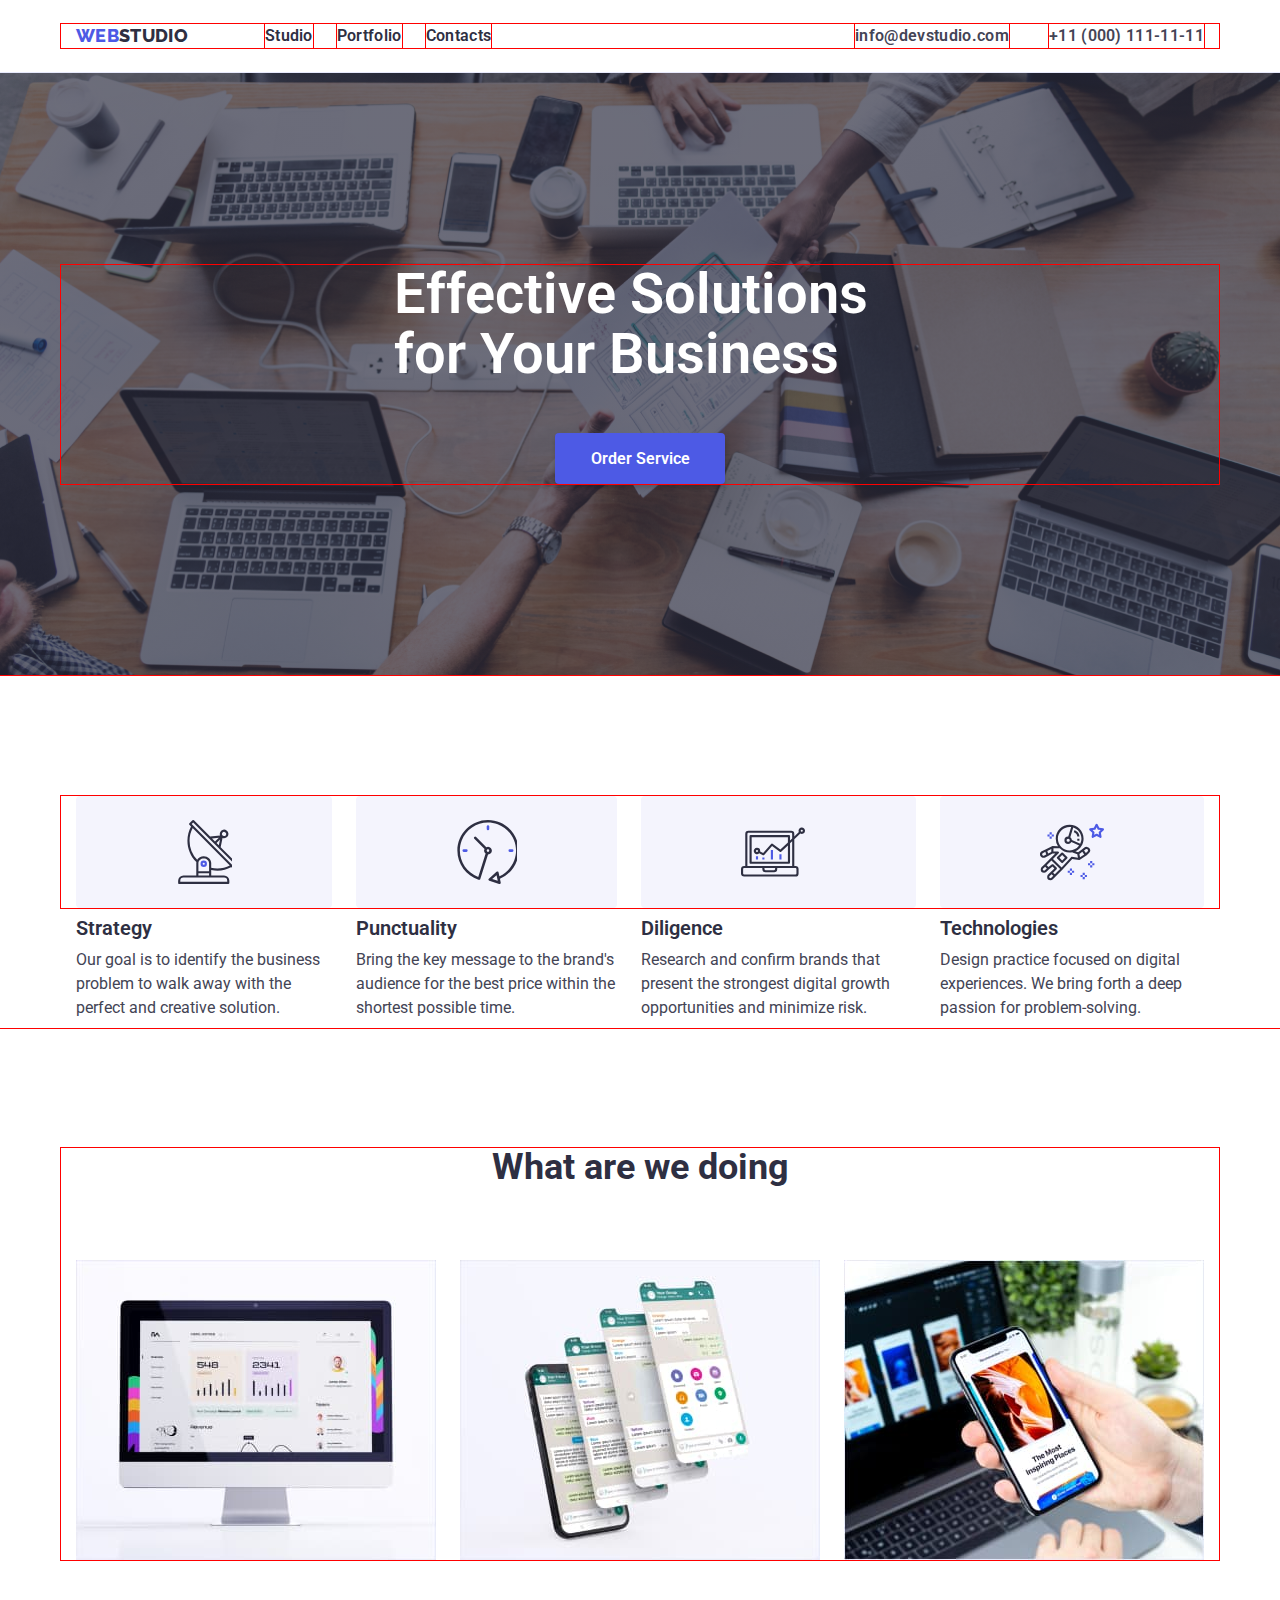
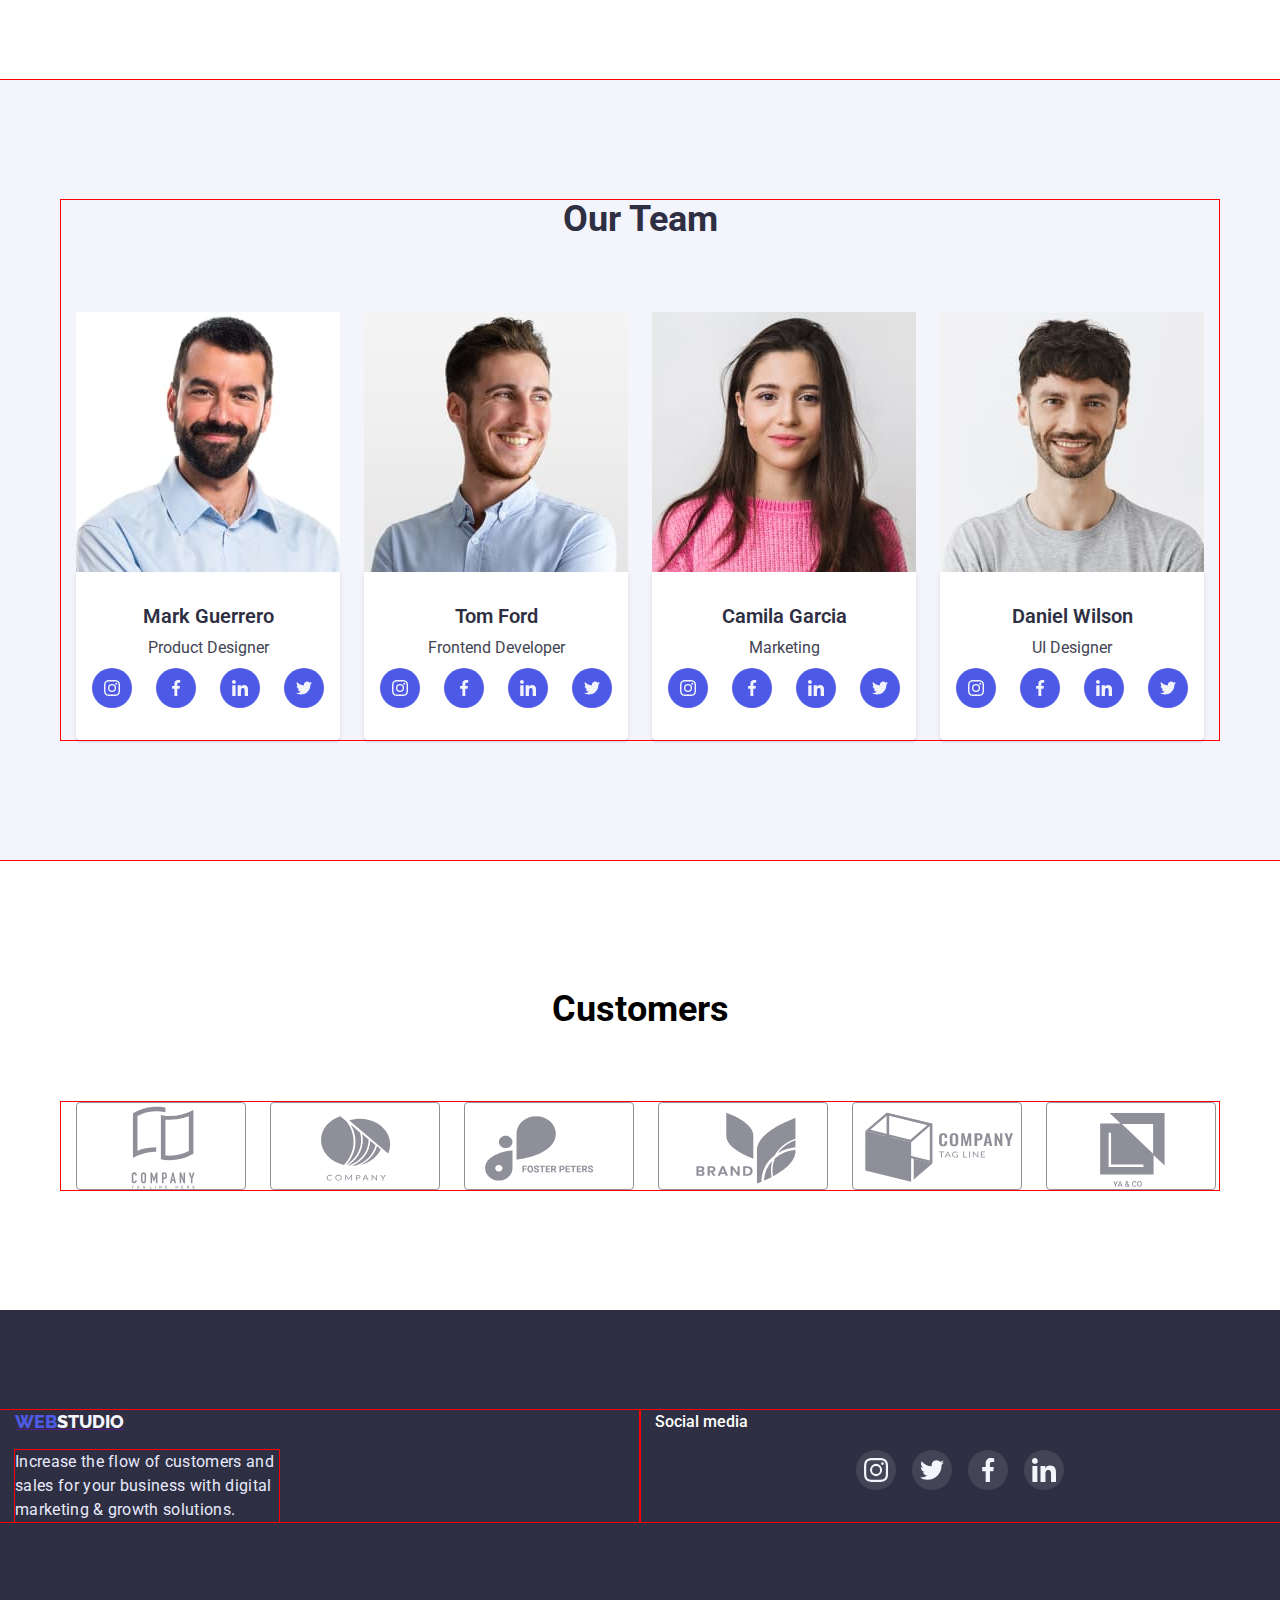
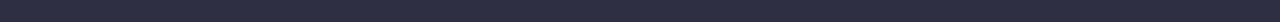
==== index.html @ c6e6eb2b "изучаю ГИТ" ====
<!DOCTYPE html>
<link lang="en">
  <link>
    <meta charset="UTF-8" />
    <meta http-equiv="X-UA-Compatible" content="IE=edge" />
    <meta name="viewport" content="width=device-width, initial-scale=1.0" />
    <link rel="preconnect" href="https://fonts.googleapis.com" />
    <link rel="preconnect" href="https://fonts.gstatic.com" crossorigin />
    <link rel="preconnect" href="https://fonts.googleapis.com"><link rel="preconnect" 
    rel="preconnect" href="https://fonts.googleapis.com"><link rel="preconnect" 
     href="https://fonts.gstatic.com" crossorigin>
     <link rel="stylesheet" href="https://cdnjs.cloudflare.com/ajax/libs/modern-normalize/1.1.0/modern-normalize.min.css" integrity="sha512-wpPYUAdjBVSE4KJnH1VR1HeZfpl1ub8YT/NKx4PuQ5NmX2tKuGu6U/JRp5y+Y8XG2tV+wKQpNHVUX03MfMFn9Q==" crossorigin="anonymous" referrerpolicy="no-referrer" />
     <link href="https://fonts.googleapis.com/css2?family=Raleway:wght@700&family=Roboto:wght@400;500;700;900&display=swap" rel="stylesheet">
    <link rel="stylesheet" href="./css/style.css"/>
    <title>Webstudio</title>
  </head>
  
  <body>
    <main>
        <div>
    <!----HEADER----->
   
        <header class="header"> 

        <div class="container navigation">      
<a class="logo link" href=""><span class="logo-web">WEB</span><span class="logo-studio">STUDIO</span></a>

<nav class="navigation list link">
    <ul class="menu navigation list link">
        <li class="navigation menu-item list link">
            <a class="a-nav list link" href="./index.html">Studio</a>
        </li>
        <li class="navigation menu-item list link">
            <a class="a-nav list link" href="./portfolio.html">Portfolio</a>
        </li>
        <li class="navigation menu-item list link">
            <a class="a-nav list link" href="">Contacts</a>
        </li>
</ul>
</nav>
<a href="mailto:info@devstudio.com" class="contact-list-link">info@devstudio.com</a>
<a  href="tel:+110001111111" class="contact-list-link">+11 (000) 111-11-11</a>
</div>
    </header>


    <!--HERO-->
    <section class="background">
    <div class="container">
    <h1 class="name-hero">Effective Solutions for Your Business</h1>
    <button type="button" class="hero-btn">Order Service</button>
</div>
</section>

    <!--ADGE-->
    <section class="adge">
    <div class="container">
        <ul class="adge-list">
        <li class="adge-item">
            <a href="">
                <svg class="adg-link">
                    <use href="./img/icon.svg#icon-antenna-1" width="64" height="64"></use>
                </svg>
            </a>
            <h3 class="main-name">Strategy</h3> 
<p class="main-text">Our goal is to identify the business
    problem to walk away with the perfect and creative solution. </p>
         </li>
         <li class="adge-item">
            <a href="">
                <svg class="adg-link">
                    <use href="./img/icon.svg#icon-clock-1" width="64" height="64"></use>
                </svg>
            </a>
            <h3 class="main-name">Punctuality</h3>
            <p class="main-text">Bring the key message to the brand's audience for the best price within the shortest possible time.</p>
         </li>
         <li class="adge-item">
            <a href="">
                <svg class="adg-link">
                    <use href="./img/icon.svg#icon-diagram-1" width="64" height="64"></use>
                </svg>
            </a>
            <h3 class="main-name">Diligence</h3>
            <p class="main-text">Research and confirm brands that present the strongest digital growth opportunities and minimize risk.</p>
         </li>
         <li class="adge-item">
            <a href="">
                <svg class="adg-link">
                    <use href="./img/icon.svg#icon-astronaut-1" width="64" height="64"></use>
                </svg>
            </a>
            <h3 class="main-name">Technologies</h3>
            <p class="main-text">Design practice focused on digital experiences. We bring forth a deep passion for problem-solving.</p>
         </li>
         
        </div>
    </ul>
    </section>
         <!--SERVIS-->
         <section class="container-servis">
         <div class="container">
          <h2 class="main-name-section ">What are we doing</h2>
            <ul class="list main-name-container">
                
                <li class="list"><img src="./img/1.jpg" alt="img1" width="364"></li>
                <li class="list"><img src="./img/2.jpg" alt="img2" width="364"></li>
                <li class="list"><img src="./img/3.jpg" alt="img3" width="364"></li>
            </ul>
        </div>
           </section>
        
         <!--Our Team-->
         <section class="name-block-color">
         <div class="container">
            <h2 class="main-name-section">Our Team</h2>
         <ul class="list">
            <li>
                <img src="./img/product-designer.jpg" alt="product-designer" height:300>
                <div class="team-h3-p">
                <h3 class="main-name">Mark Guerrero</h3>
                <p class="main-text">Product Designer</p>
                
<ul class="team-list-soc link">
    <li class="team-item-soc link">
        <a href="" class="team-link-soc link">
            <svg class="team-link-soc-icon" width="16" height="16">
                <use href="./img/icon.svg#icon-instagram-2"></use>
            </svg>
        </a>
    </li>
    <li class="team-item-soc link">
        <a href="" class="team-link-soc link">
            <svg class="team-link-soc-icon" width="16" height="16">
                <use href="./img/icon.svg#icon-facebook-1"></use>
            </svg>
        </a>
    </li>
    <li class="team-item-soc link">
        <a href="" class="team-link-soc link">
            <svg class="team-link-soc-icon" width="16" height="16">
                <use href="./img/icon.svg#icon-linkedin-1"></use>
                </svg>
        </a>
    </li>
    <li class="team-item-soc link">
        <a href="" class="team-link-soc link">
            <svg class="team-link-soc-icon" width="16" height="16">
                <use href="./img/icon.svg#icon-twitter-1"></use>
            </svg>
        </a>
    </li>
</ul>
            </div>
            </li>

            <li><img src="./img/frontend-developer.jpg" alt="frontend-developer" height:300>
                <div class="team-h3-p">
            <h3 class="main-name">Tom Ford</h3>
            <p class="main-text">Frontend Developer</p>
            <ul class="team-list-soc link">
                <li class="team-item-soc link">
                    <a href="" class="team-link-soc link">
                        <svg class="team-link-soc-icon" width="16" height="16">
                            <use href="./img/icon.svg#icon-instagram-2"></use>
                        </svg>
                    </a>
                </li>
                <li class="team-item-soc link">
                    <a href="" class="team-link-soc link">
                        <svg class="team-link-soc-icon" width="16" height="16">
                            <use href="./img/icon.svg#icon-facebook-1"></use>
                        </svg>
                    </a>
                </li>
                <li class="team-item-soc link">
                    <a href="" class="team-link-soc link">
                        <svg class="team-link-soc-icon" width="16" height="16">
                            <use href="./img/icon.svg#icon-linkedin-1"></use>
                            </svg>
                    </a>
                </li>
                <li class="team-item-soc link">
                    <a href="" class="team-link-soc link">
                        <svg class="team-link-soc-icon" width="16" height="16">
                            <use href="./img/icon.svg#icon-twitter-1"></use>
                        </svg>
                    </a>
                </li>
            </ul>
        </div>
            </li> 

            <li>
                <img src="./img/marketing.jpg" alt="marketing" height:300>
                <div class="team-h3-p">
                <h3 class="main-name">Camila Garcia</h3>
                <p class="main-text">Marketing</p>
                <ul class="team-list-soc link">
                    <li class="team-item-soc link">
                        <a href="" class="team-link-soc link">
                            <svg class="team-link-soc-icon" width="16" height="16">
                                <use href="./img/icon.svg#icon-instagram-2"></use>
                            </svg>
                        </a>
                    </li>
                    <li class="team-item-soc link">
                        <a href="" class="team-link-soc link">
                            <svg class="team-link-soc-icon" width="16" height="16">
                                <use href="./img/icon.svg#icon-facebook-1"></use>
                            </svg>
                        </a>
                    </li>
                    <li class="team-item-soc link">
                        <a href="" class="team-link-soc link">
                            <svg class="team-link-soc-icon" width="16" height="16">
                                <use href="./img/icon.svg#icon-linkedin-1"></use>
                                </svg>
                        </a>
                    </li>
                    <li class="team-item-soc link">
                        <a href="" class="team-link-soc link">
                            <svg class="team-link-soc-icon" width="16" height="16">
                                <use href="./img/icon.svg#icon-twitter-1"></use>
                            </svg>
                        </a>
                    </li>
                </ul>
            </div>
            </li>
            <li>
                <img src="./img/ui-designer.jpg" alt="ui-designer" height:300>
                <div class="team-h3-p">
                <h3 class="main-name">Daniel Wilson</h3>
                <p class="main-text">UI Designer</p>
                <ul class="team-list-soc link">
                    <li class="team-item-soc link">
                        <a href="" class="team-link-soc link">
                            <svg class="team-link-soc-icon" width="16" height="16">
                                <use href="./img/icon.svg#icon-instagram-2"></use>
                            </svg>
                        </a>
                    </li>
                    <li class="team-item-soc link">
                        <a href="" class="team-link-soc link">
                            <svg class="team-link-soc-icon" width="16" height="16">
                                <use href="./img/icon.svg#icon-facebook-1"></use>
                            </svg>
                        </a>
                    </li>
                    <li class="team-item-soc link">
                        <a href="" class="team-link-soc link">
                            <svg class="team-link-soc-icon" width="16" height="16">
                                <use href="./img/icon.svg#icon-linkedin-1"></use>
                                </svg>
                        </a>
                    </li>
                    <li class="team-item-soc link">
                        <a href="" class="team-link-soc link">
                            <svg class="team-link-soc-icon" width="16" height="16">
                                <use href="./img/icon.svg#icon-twitter-1"></use>
                            </svg>
                        </a>
                    </li>
                </ul>
            </div>
            </li>
         </ul>
    </ul>
</div>

</section>
</div>
<section class="customers">
    <h2 class="customers-name">Customers</h2>
    <div class="container">
        <ul class="customers-list link">
            <li class="customers-item link">
                <a href="" class="customers-link link">
                    <svg class="customers-link-icon" width="168" height="88">
                        <use href="./img/icon.svg#icon-Logo-1"></use>
                    </svg>
                </a>
            </li>
            <li class="customers-item link">
                <a href="" class="customers-link link">
                    <svg class="customers-link-icon" width="168" height="88">
                        <use href="./img/icon.svg#icon-Logo-2"></use>
                    </svg>
                </a>
            </li>
            <li class="customers-item link">
                <a href="" class="customers-link link">
                    <svg class="customers-link-icon" width="168" height="88">
                        <use href="./img/icon.svg#icon-Logo-3"></use>
                    </svg>
                </a>
            </li>
            <li class="customers-item link">
                <a href="" class="customers-link link">
                    <svg class="customers-link-icon" width="168" height="88">
                        <use href="./img/icon.svg#icon-Logo-4"></use>
                    </svg>
                </a>
            </li>
            <li class="customers-item link">
                <a href="" class="customers-link link">
                    <svg class="customers-link-icon" width="168" height="88">
                        <use href="./img/icon.svg#icon-Logo-5"></use>
                    </svg>
                </a>
            </li>
            <li class="customers-item link">
                <a href="" class="customers-link link">
                    <svg class="customers-link-icon" width="168" height="88">
                        <use href="./img/icon.svg#icon-Logo"></use>
                    </svg>
                </a>
            </li>
    </div>
</section>
</main>

    <!--FOOTER-->
     <footer class="footer">
        <div class="container">
<div class="footer-container">
<a class="logo-footer" href=""><span class="logo-web">WEB</span><span class="studio-footer">STUDIO</span> </a>
<div class="footer-text-container">
<p class="footer-text">Increase the flow of customers and sales for your business with digital marketing & growth solutions.</p>
</div>
</div>
</div>

<div class="container">
    <p class="footer-text-soc">Social media</p>
<ul class="footer-list-soc">
        
        
    <li class="footer-item-soc link">
        <a href="" class="footer-link-soc link">
            <svg class="footer-link-soc-icon" width="24" height="24">
                <use href="./img/icon.svg#icon-instagram-2"></use>
            </svg>
        </a>
    </li>
    <li class="footer-item-soc link">
        <a href="" class="footer-link-soc link">
            <svg class="footer-link-soc-icon" width="24" height="24">
                <use href="./img/icon.svg#icon-twitter-1"></use>
            </svg>
        </a>
    </li>
    <li class="footer-item-soc link">
        <a href="" class="footer-link-soc link">
            <svg class="footer-link-soc-icon" width="24" height="24">
                <use href="./img/icon.svg#icon-facebook-1"></use>
            </svg>
        </a>
    </li>
    <li class="footer-item-soc link">
        <a href="" class="footer-link-soc link">
            <svg class="footer-link-soc-icon" width="24" height="24">
                <use href="./img/icon.svg#icon-linkedin-1"></use>
            </svg>
        </a>
    </li>

</ul> 
</div>
</footer>

  </body>
</html>
---- css/style.css ----
html {
  box-sizing: border-box;
}
* {
  margin: 0;
  padding: 0;
  list-style: none;
  box-sizing: border-box;
}
*,
*::after,
*::before {
  box-sizing: inherit;
}
.container {
  width: 1158px;
  padding-left: 15px;
  padding-right: 15px;
  outline: 1px solid red;
  margin: 0 auto;
}
p,
h1,
h2,
h3,
h4,
h5,
h6 {
  margin: 0;
}
ul,
ol {
  margin: 0;
  padding-left: 0;
}
img {
  display: block;
  max-width: 100%;
  height: auto;
}
address {
  font-size: normal;
}
.list-container {
  list-style: none;
  display: flex;
  margin: 0 auto;
  gap: 24px;
  border: none;
  padding-top: 96px;
  padding-bottom: 72px;
}
.link {
  text-decoration: none;
}
:root {
  --accent-color: #4d5ae5;
  --text-color: #2e2f42;
  --bg-gradient: linear-gradient(rgba(46, 47, 66, 0.7), rgba(46, 47, 66, 0.7));
}
body {
  font-family: "Roboto", "sans-serif";
}

.header {
  padding-top: 24px;
  padding-bottom: 24px;
  border-bottom: 1px solid #e7e9fc;
  box-shadow: 0px 2px 1px rgba(46, 47, 66, 0.08),
    0px 1px 1px rgba(46, 47, 66, 0.16), 0px 1px 6px rgba(46, 47, 66, 0.08);
}

/*.container-header {
  padding-top: 24px;
  padding-bottom: 24px;
}*/
.logo {
  font-family: "Raleway", "sans-serif";
  color: var(--text-color);
  font-weight: 800;
  font-size: 18px;
  line-height: 1.33;

  margin-right: 77px;
}

.logo-web {
  font-family: "Raleway", "sans-serif";
  font-weight: 800;
  font-size: 18px;
  line-height: 1.33;
  color: #4d5ae5;
}

.logo-studio {
  font-family: "Raleway", "sans-serif";
  font-weight: 800;
  font-size: 18px;
  line-height: 1.33;
  color: var(--text-color);
}
.menu {
  display: flex;
  gap: 40px;
  color: var(--text-color);
}

.contact-list-link {
  list-style: none;
  text-decoration: none;
  color: #434455;
  margin-left: 40px;
  outline: 1px solid red;
}

.navigation {
  font-weight: 600;
  font-size: 16px;
  line-height: 1.5;
  color: var(--text-color);
  letter-spacing: 0.02em;
  margin-right: auto;
  outline: 1px solid red;
  display: flex;
}
.link:hover,
.link:focus {
  color: #4d5ae5;
}
.navigation link link {
  color: var(--text-color);
}
.background {
  background: #2e2f42;
  background-image: var(--bg-gradient), url(../img/hero-img.jpg);
  background-repeat: no-repeat;
  background-position: center;
  background-size: cover;
  padding-top: 192px;
  padding-bottom: 192px;
}

.a-nav {
  color: #2e2f42;
}
.name-hero {
  color: #ffffff;
  font-weight: 600;
  font-size: 56px;
  line-height: 1.07;
  width: 492px;
  margin: 0 auto;
  margin-bottom: 48px;
}

.hero-btn {
  background: var(--accent-color);
  box-shadow: 0px 4px 4px rgba(0, 0, 0, 0.15);
  border-radius: 4px;
  font-family: "Roboto";
  font-weight: 600;
  color: #ffffff;
  font-weight: 600;
  font-size: 16px;
  line-height: 1.19;
  min-width: 170px;
  height: 51px;
  border-radius: 4px;
  offset: 0px, 4px;
  cursor: pointer;
  display: block;
  margin: 0 auto;
  border: none;
}

.hero-btn:hover,
.hero-btn:focus {
  background: #404bbf;
  color: #ffffff;
}
.adge {
  padding-top: 120px;
  padding-bottom: 120px;
  outline: 1px solid red;
}
.adge-list {
  display: flex;
  gap: 24px;
}
.adg-link {
  width: 100%;
  height: 100%;
  background: #f4f4fd;
  border-radius: 4px;
  display: flex;
  align-items: center;
  justify-content: center;
  padding: 24px 100px;
  margin-bottom: 8px;
}
.adge-item {
  width: calc((100%-72px) / 4);
  /*width: 264px;*/
  height: 112px;
  /*margin-bottom: 8px;*/
}
.team-container {
  padding-top: 120px;
  padding-bottom: 110px;
  background: #f4f4fd;
}

.main-name-section {
  font-size: 36px;
  color: var(--text-color);
  line-height: 1.11;
  margin-bottom: 72px;
  text-align: center;
}

.container-servis {
  padding-top: 120px;
  padding-bottom: 120px;
}
.team {
  background: #f4f4fd;
  padding-top: 120px;
  padding-bottom: 120px;
}
.team-h3-p {
  padding-top: 32px;
  padding-bottom: 32px;
  text-align: center;
  background: #ffffff;
  /*margin-bottom: 8px;*/

  box-shadow: 0px 1px 6px rgba(46, 47, 66, 0.08),
    0px 1px 1px rgba(46, 47, 66, 0.16), 0px 2px 1px rgba(46, 47, 66, 0.08);
  border-radius: 0px 0px 4px 4px;
}

.team-list-soc {
  display: flex;
  justify-content: center;
  gap: 24px;
  margin-top: 8px;
}
.team-item-soc {
  width: 40px;
  height: 40px;
}
.team-link-soc {
  width: 100%;
  height: 100%;
  background-color: #4d5ae5;
  border-radius: 50%;
  display: flex;
  justify-content: center;
  align-items: center;
}

.main-name {
  color: var(--text-color);
  font-weight: 600;
  font-size: 20px;
  line-height: 1.2;
  /*margin-top: 8px;*/
  margin-bottom: 8px;
}
.main-text {
  color: #434455;
  font-size: 16px;
  line-height: 1.5;
  /* margin-bottom: 8px;*/
}

.img-team {
  min-height: 300px;
  border: 1px solid #e7e9fc;
}
.name-block {
  color: var(--text-color);
  font-weight: 600;
  font-size: 36px;
  line-height: 1.11;
}
.name-block-color {
  background: #f4f4fd;
  padding-top: 120px;
  padding-bottom: 120px;
  outline: 1px solid red;
}
.list {
  display: flex;
  gap: 24px;
}
.customers {
  padding-top: 130px;
  padding-bottom: 120px;
}
.customers-name {
  font-weight: 700;
  font-size: 36px;
  line-height: 1.11;
  text-align: center;
  margin-bottom: 72px;
}
.customers-list {
  display: flex;
  gap: 24px;
}
.customers-item {
  width: calc((100%-120px) / 6);
  height: 88px;
}
.customers-link {
  width: 100%;
  height: 100%;
  border: 1px solid #8e8f99;
  border-radius: 4px;
  display: flex;
  align-items: center;
  justify-content: center;
  fill: #404bbf;
}
/*.customers-link-icon{
  fill: currentColor;
}*/

.customers-link-icon:hover,
.customers-link-icon:focus {
  border-color:#404bbf;
  fill: #404bbf;
}
.footer {
  background: #2e2f42;
  padding-top: 100px;
  padding-bottom: 100px;
  display: flex;
}

.studio-footer {
  font-family: "Raleway", "sans-serif";
  color: #f4f4fd;
  font-weight: 800;
  font-size: 18px;
  line-height: 1.16;
}
.footer-text {
  color: #e7e9fc;
  font-weight: 400;
  font-size: 16px;
  line-height: 1.5;
  letter-spacing: 0.02em;
  margin-top: 16px;
}
.footer-text-container {
  width: 264px;
  outline: 1px solid red;
}

.footer-text-soc {
  font-weight: 500;
  font-size: 16px;
  line-height: 1.5;
  color: #ffffff;
  margin-bottom: 16px;
}

.footer-list-soc {
  display: flex;
  justify-content: center;
  gap: 16px;
}

.footer-item-soc {
  width: 40px;
  height: 40px;
}
.footer-item-soc:hover,
.footer-item-soc:focus {
  background: #31D0AA;
  border-radius: 50%;
}

.footer-link-soc {
  width: 100%;
  height: 100%;
  background-color: rgba(255, 255, 255, 0.1);
  border-radius: 50%;
  display: flex;
  justify-content: center;
  align-items: center;
  
}

/*======================PORTFOLIO==============*/
.main-pf {
  padding-top: 96px;
  padding-bottom: 120px;
}
.menu-btn {
  font-weight: 600;
  font-size: 16px;
  line-height: 1.5;
  color: #4d5ae5;
  background: #f4f4fd;
  border: 1px solid #e7e9fc;
  border-radius: 4px;
  cursor: pointer;
  text-align: center;
  padding: 12px 24px;
}
.menu-btn:hover,
.menu-btn:focus {
  background: #404bbf;
  color: #ffffff;
}
.pf-naim-text {
  outline: 1px solid #f4f4fd;
}
.pf-naim-text + .pf-naim-text {
  margin-top: 48px;
}

.img-container {
  width: calc(100%-48px) / 3;
  display: flex;
  flex-wrap: wrap;
  row-gap: 48px;
  gap: 24px;
  /*padding-bottom: 120px;*/
}

.container-meny-pf {
  display: flex;
  gap: 24px;
  text-align: center;
  margin-bottom: 72px;
  justify-content: center;
}
.portfolio-name {
  font-weight: 600;
  font-size: 20px;
  line-height: 1.2;
  margin-bottom: 8px;
}
.portfolio-text {
  /*margin-top: 8px;
  padding-bottom: 32px;*/

  font-weight: 400;
  font-size: 16px;
  line-height: 1.2;
}
.pf-h3-p {
  padding-top: 32px;
  padding-bottom: 32px;
  padding-right: 16px;
  padding-left: 16px;
  border: 0.5px solid #f4f4fd;
  box-shadow: 0px 1px 6px rgba(46, 47, 66, 0.08);
}
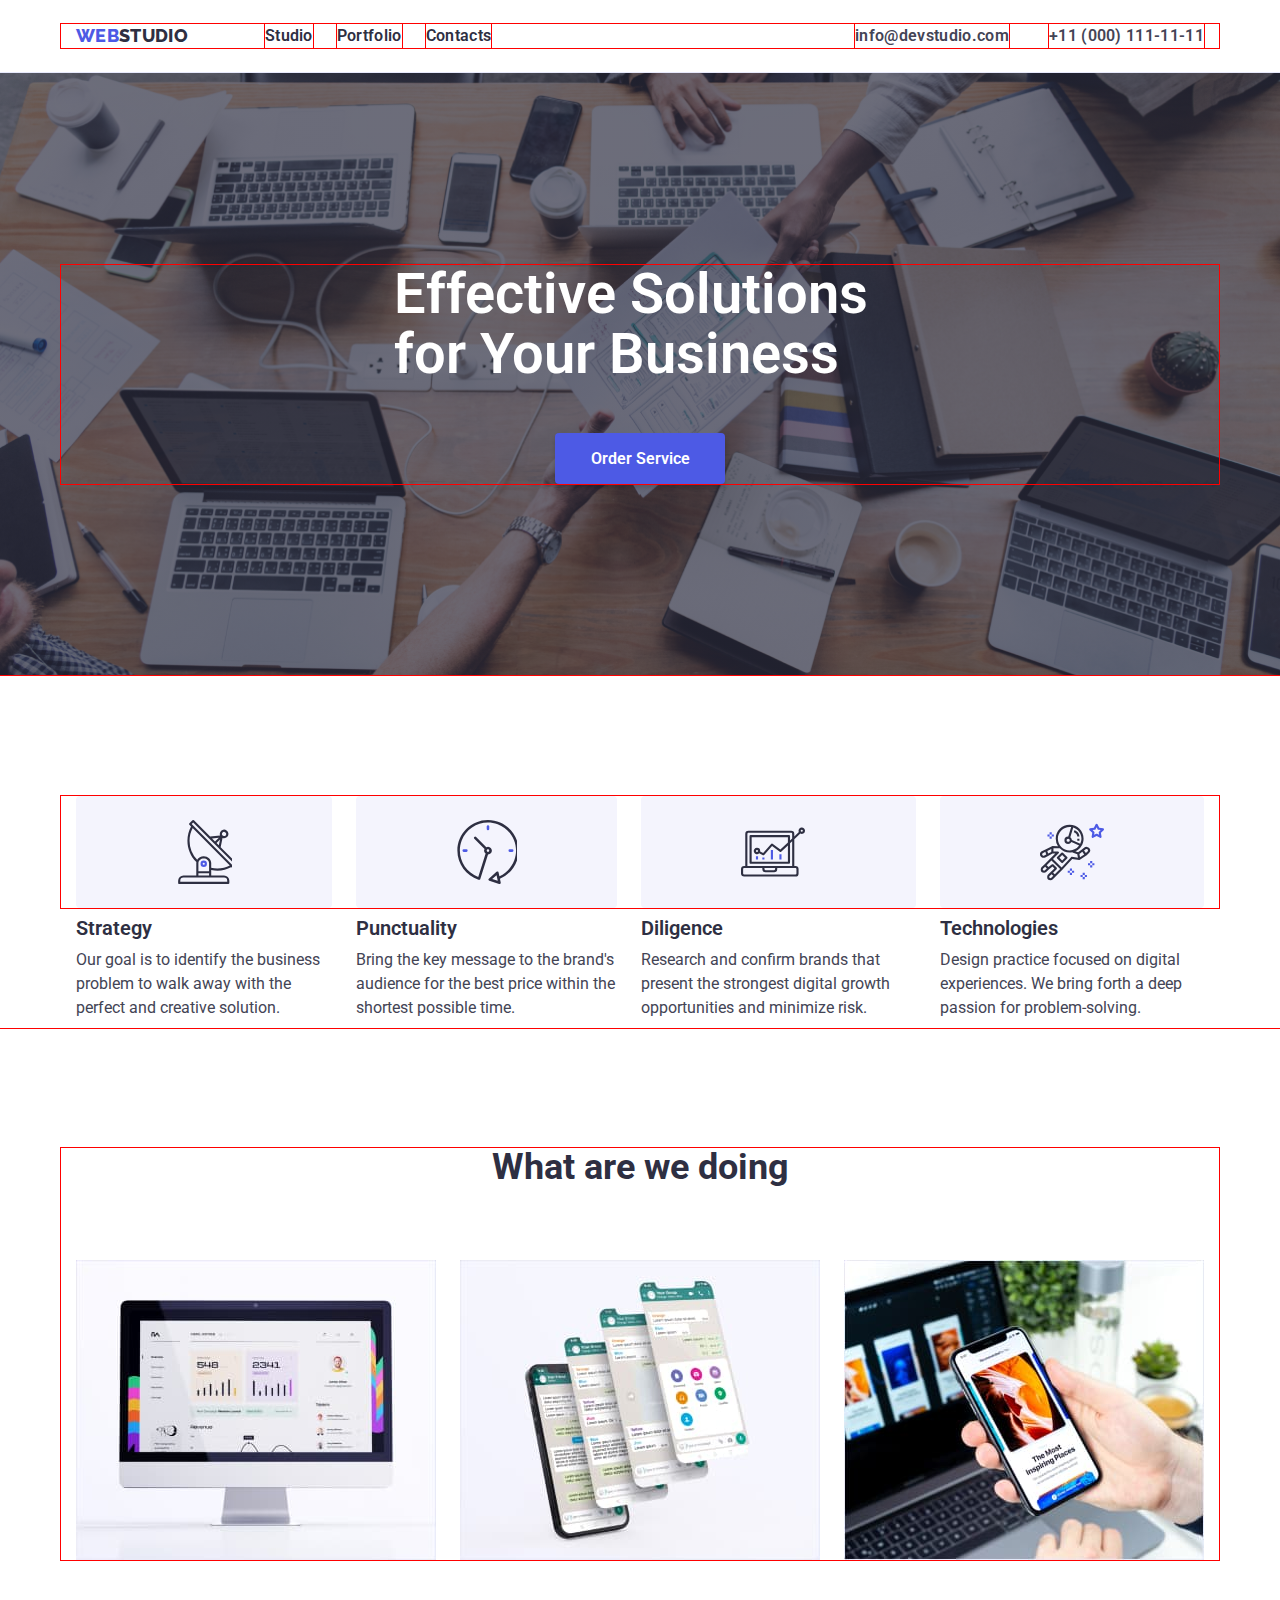
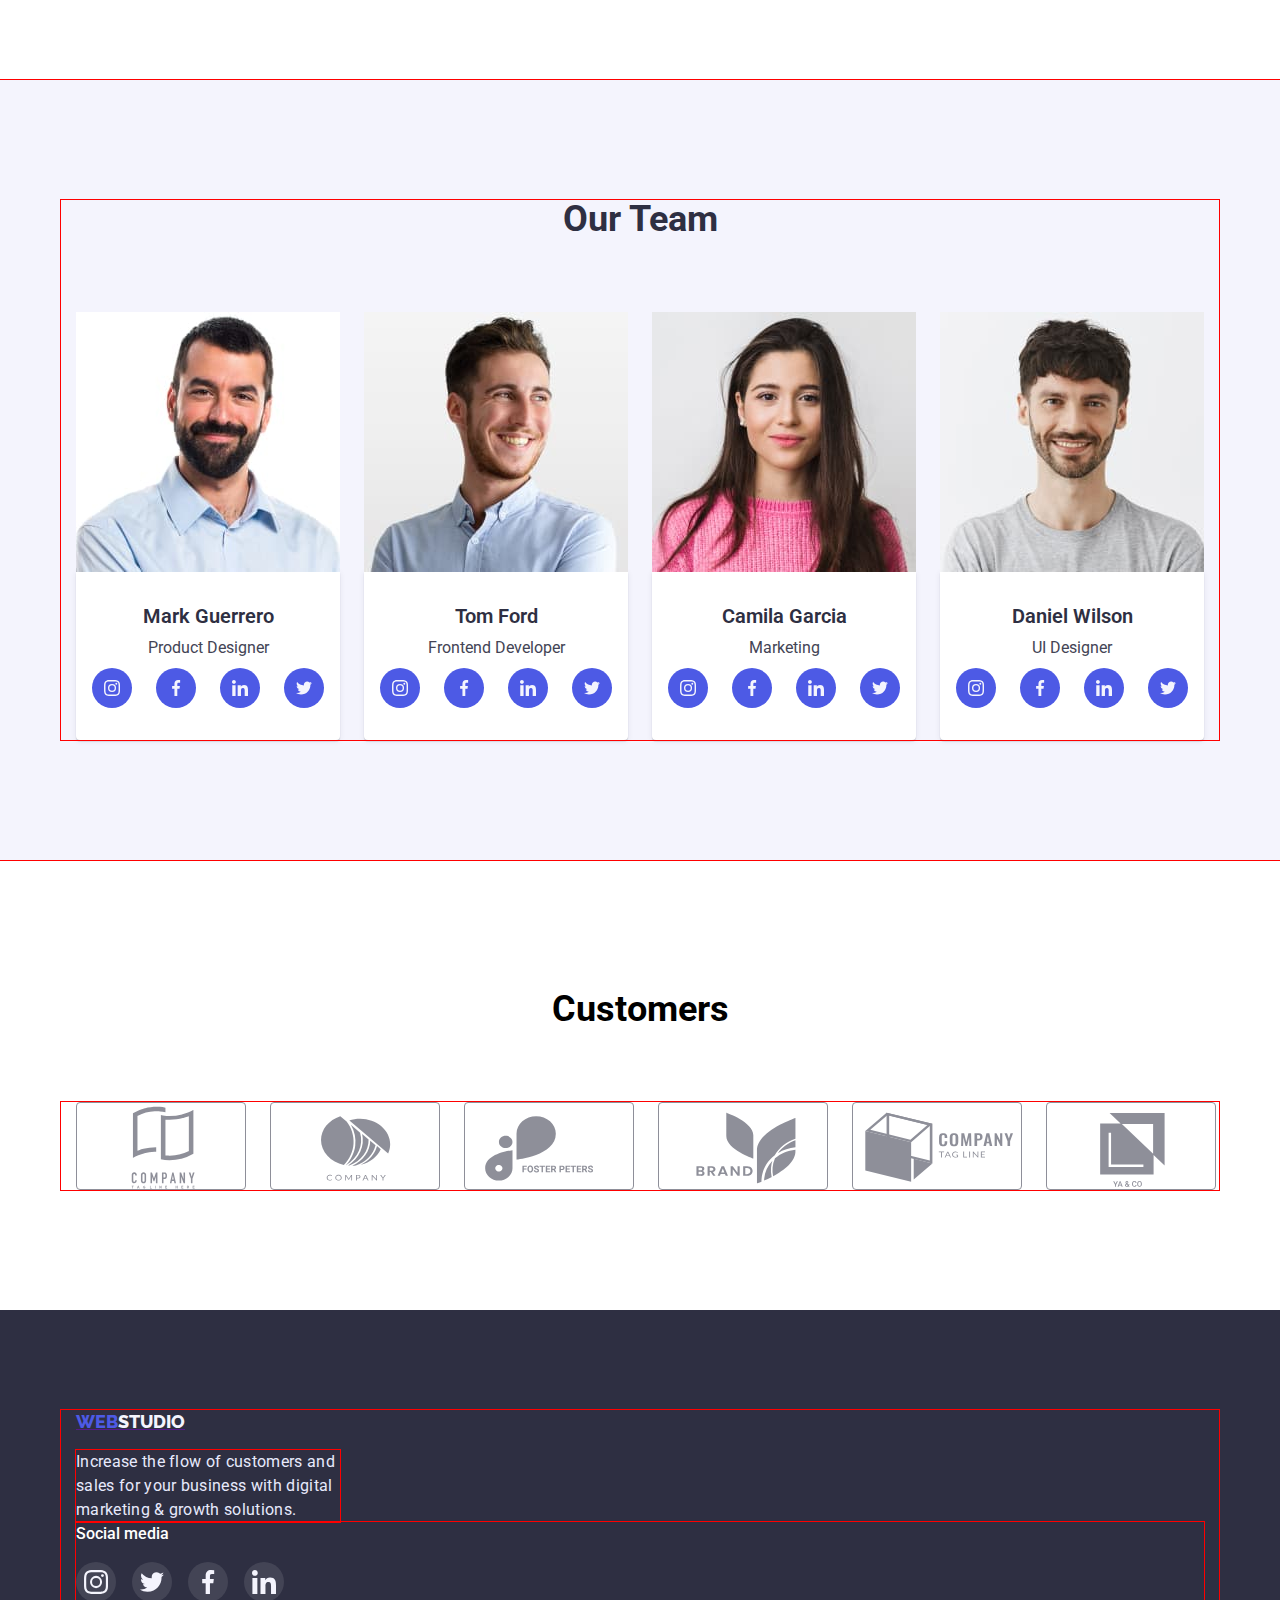
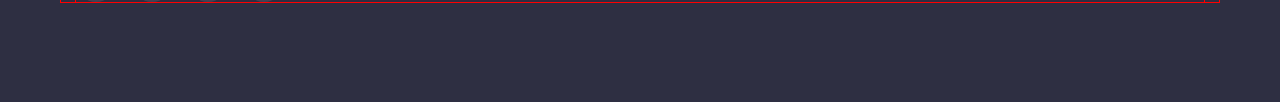
==== commit 8bcb63c3: "ховер-фокус задал не работает. Футер" ====
--- a/index.html
+++ b/index.html
@@ -22,10 +22,8 @@
     <!----HEADER----->
    
         <header class="header"> 
-
         <div class="container navigation">      
 <a class="logo link" href=""><span class="logo-web">WEB</span><span class="logo-studio">STUDIO</span></a>
-
 <nav class="navigation list link">
     <ul class="menu navigation list link">
         <li class="navigation menu-item list link">
@@ -43,8 +41,6 @@
 <a  href="tel:+110001111111" class="contact-list-link">+11 (000) 111-11-11</a>
 </div>
     </header>
-
-
     <!--HERO-->
     <section class="background">
     <div class="container">
@@ -52,7 +48,6 @@
     <button type="button" class="hero-btn">Order Service</button>
 </div>
 </section>
-
     <!--ADGE-->
     <section class="adge">
     <div class="container">
@@ -110,8 +105,7 @@
             </ul>
         </div>
            </section>
-        
-         <!--Our Team-->
+                 <!--Our Team-->
          <section class="name-block-color">
          <div class="container">
             <h2 class="main-name-section">Our Team</h2>
@@ -154,7 +148,6 @@
 </ul>
             </div>
             </li>
-
             <li><img src="./img/frontend-developer.jpg" alt="frontend-developer" height:300>
                 <div class="team-h3-p">
             <h3 class="main-name">Tom Ford</h3>
@@ -191,7 +184,6 @@
             </ul>
         </div>
             </li> 
-
             <li>
                 <img src="./img/marketing.jpg" alt="marketing" height:300>
                 <div class="team-h3-p">
@@ -269,7 +261,6 @@
          </ul>
     </ul>
 </div>
-
 </section>
 </div>
 <section class="customers">
@@ -321,7 +312,6 @@
     </div>
 </section>
 </main>
-
     <!--FOOTER-->
      <footer class="footer">
         <div class="container">
@@ -331,45 +321,40 @@
 <p class="footer-text">Increase the flow of customers and sales for your business with digital marketing & growth solutions.</p>
 </div>
 </div>
-</div>
-
-<div class="container">
-    <p class="footer-text-soc">Social media</p>
+<div class="social">
+    <h4 class="footer-text-soc">Social media</h4>
 <ul class="footer-list-soc">
-        
-        
     <li class="footer-item-soc link">
-        <a href="" class="footer-link-soc link">
-            <svg class="footer-link-soc-icon" width="24" height="24">
-                <use href="./img/icon.svg#icon-instagram-2"></use>
-            </svg>
-        </a>
-    </li>
-    <li class="footer-item-soc link">
-        <a href="" class="footer-link-soc link">
-            <svg class="footer-link-soc-icon" width="24" height="24">
-                <use href="./img/icon.svg#icon-twitter-1"></use>
-            </svg>
-        </a>
-    </li>
-    <li class="footer-item-soc link">
-        <a href="" class="footer-link-soc link">
-            <svg class="footer-link-soc-icon" width="24" height="24">
-                <use href="./img/icon.svg#icon-facebook-1"></use>
-            </svg>
-        </a>
-    </li>
-    <li class="footer-item-soc link">
-        <a href="" class="footer-link-soc link">
-            <svg class="footer-link-soc-icon" width="24" height="24">
-                <use href="./img/icon.svg#icon-linkedin-1"></use>
-            </svg>
-        </a>
-    </li>
-
+    <a href="" class="footer-link-soc link">
+        <svg class="footer-link-soc-icon" width="24" height="24">
+            <use href="./img/icon.svg#icon-instagram-2"></use>
+        </svg>
+    </a>
+</li>
+<li class="footer-item-soc link">
+    <a href="" class="footer-link-soc link">
+        <svg class="footer-link-soc-icon" width="24" height="24">
+            <use href="./img/icon.svg#icon-twitter-1"></use>
+        </svg>
+    </a>
+</li>
+<li class="footer-item-soc link">
+    <a href="" class="footer-link-soc link">
+        <svg class="footer-link-soc-icon" width="24" height="24">
+            <use href="./img/icon.svg#icon-facebook-1"></use>
+        </svg>
+    </a>
+</li>
+<li class="footer-item-soc link">
+    <a href="" class="footer-link-soc link">
+        <svg class="footer-link-soc-icon" width="24" height="24">
+            <use href="./img/icon.svg#icon-linkedin-1"></use>
+        </svg>
+    </a>
+</li>
 </ul> 
 </div>
+</div>
 </footer>
-
   </body>
 </html>--- a/css/style.css
+++ b/css/style.css
@@ -353,6 +353,7 @@
   line-height: 1.5;
   letter-spacing: 0.02em;
   margin-top: 16px;
+  
 }
 .footer-text-container {
   width: 264px;
@@ -365,11 +366,12 @@
   line-height: 1.5;
   color: #ffffff;
   margin-bottom: 16px;
+  display: flex;
 }
 
 .footer-list-soc {
   display: flex;
-  justify-content: center;
+  /*justify-content: center;*/
   gap: 16px;
 }
 
@@ -391,6 +393,11 @@
   display: flex;
   justify-content: center;
   align-items: center;
+  
+}
+.social{
+  outline: 1px solid red; 
+margin-right: auto;
   
 }
 
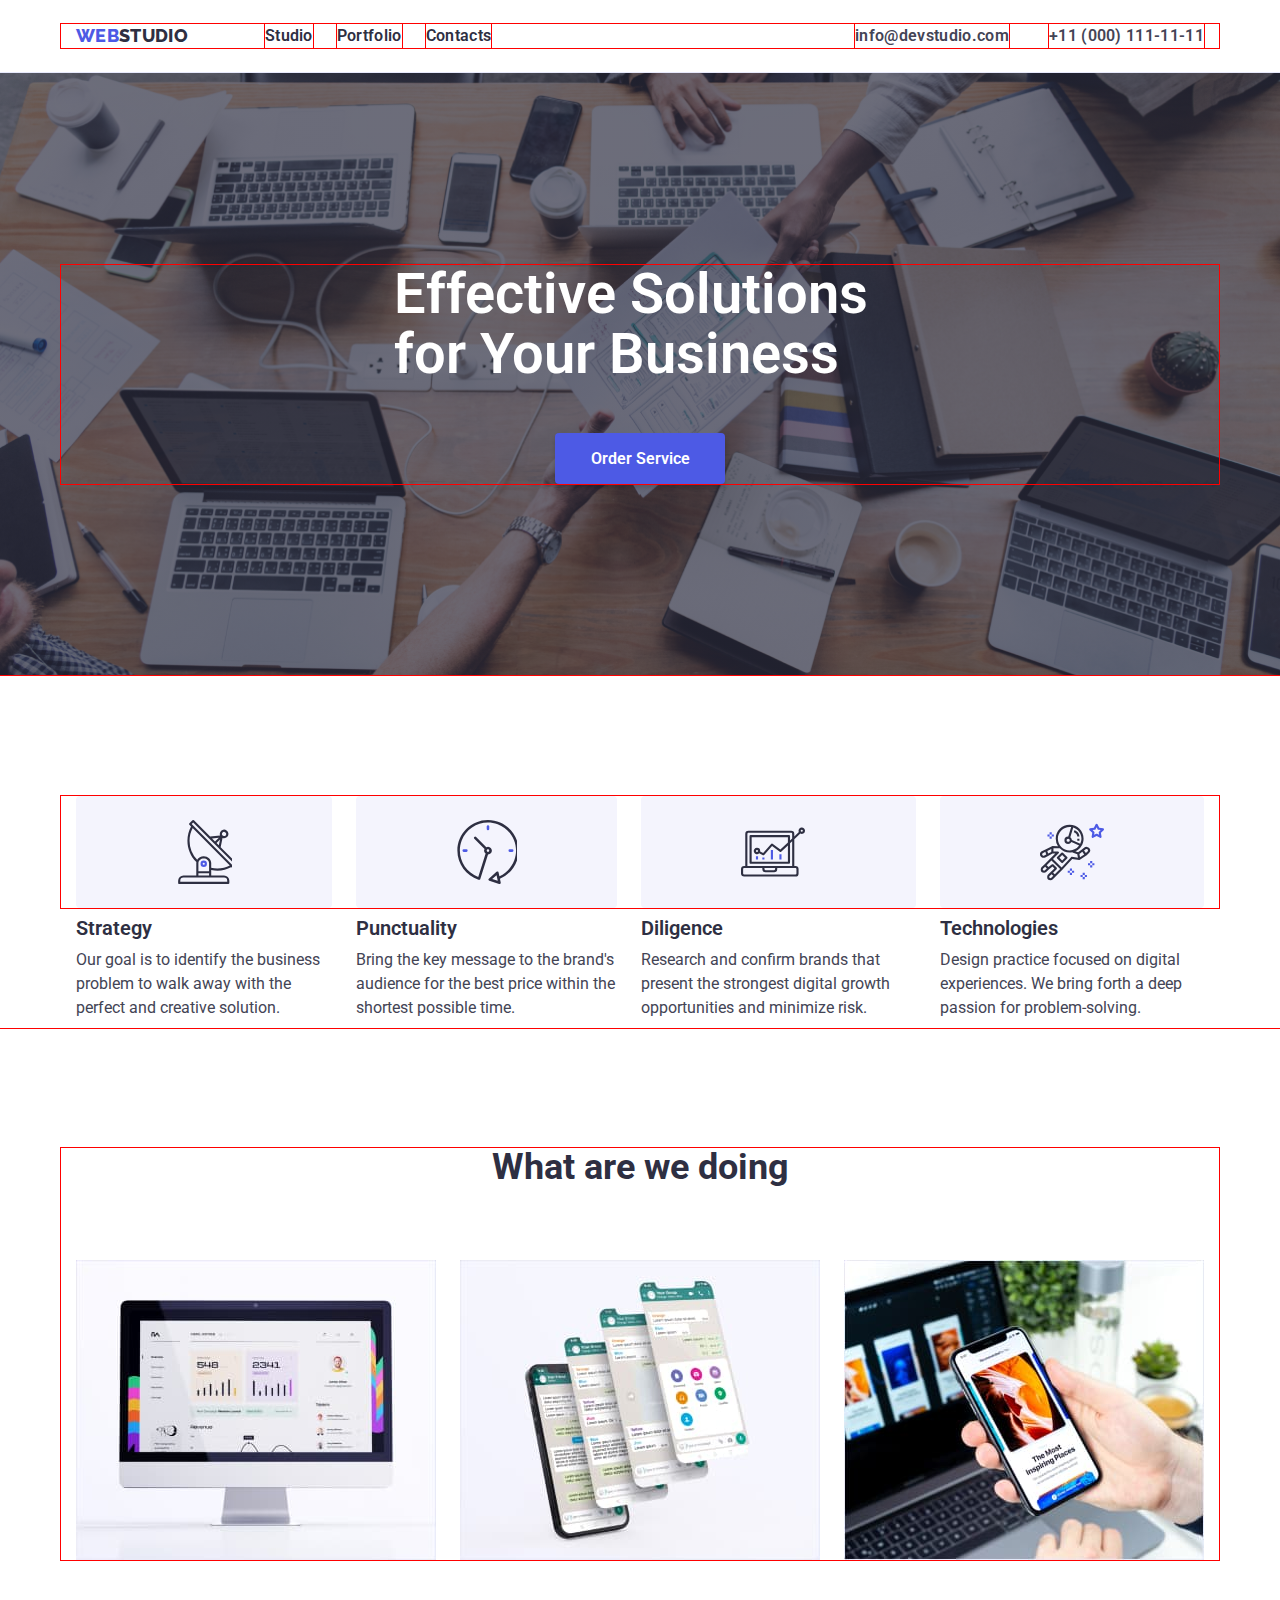
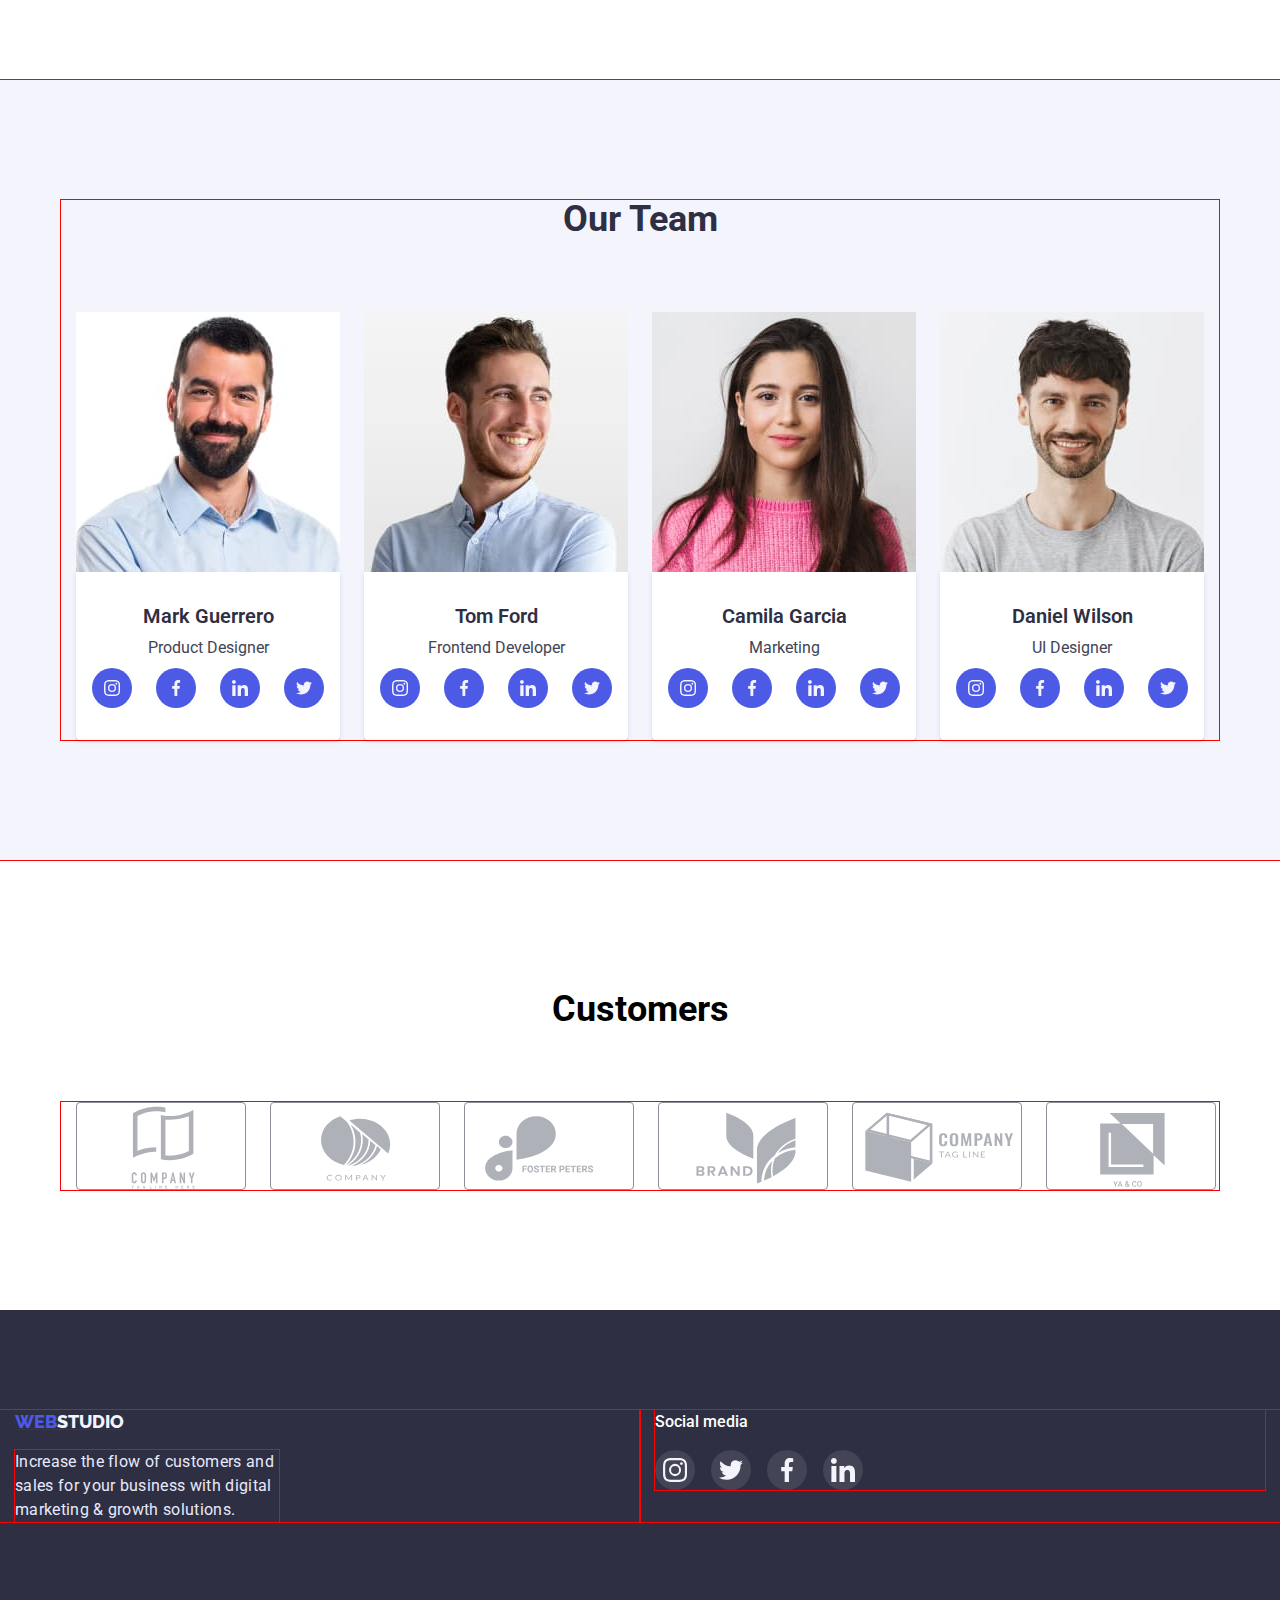
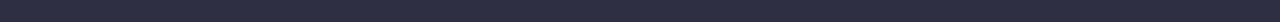
==== commit 0b929c69: "На проверку" ====
--- a/index.html
+++ b/index.html
@@ -1,360 +1,372 @@
-
 <!DOCTYPE html>
 <link lang="en">
-  <link>
-    <meta charset="UTF-8" />
-    <meta http-equiv="X-UA-Compatible" content="IE=edge" />
-    <meta name="viewport" content="width=device-width, initial-scale=1.0" />
-    <link rel="preconnect" href="https://fonts.googleapis.com" />
-    <link rel="preconnect" href="https://fonts.gstatic.com" crossorigin />
-    <link rel="preconnect" href="https://fonts.googleapis.com"><link rel="preconnect" 
-    rel="preconnect" href="https://fonts.googleapis.com"><link rel="preconnect" 
-     href="https://fonts.gstatic.com" crossorigin>
-     <link rel="stylesheet" href="https://cdnjs.cloudflare.com/ajax/libs/modern-normalize/1.1.0/modern-normalize.min.css" integrity="sha512-wpPYUAdjBVSE4KJnH1VR1HeZfpl1ub8YT/NKx4PuQ5NmX2tKuGu6U/JRp5y+Y8XG2tV+wKQpNHVUX03MfMFn9Q==" crossorigin="anonymous" referrerpolicy="no-referrer" />
-     <link href="https://fonts.googleapis.com/css2?family=Raleway:wght@700&family=Roboto:wght@400;500;700;900&display=swap" rel="stylesheet">
-    <link rel="stylesheet" href="./css/style.css"/>
-    <title>Webstudio</title>
-  </head>
-  
-  <body>
+<link>
+<meta charset="UTF-8" />
+<meta http-equiv="X-UA-Compatible" content="IE=edge" />
+<meta name="viewport" content="width=device-width, initial-scale=1.0" />
+<link rel="preconnect" href="https://fonts.googleapis.com" />
+<link rel="preconnect" href="https://fonts.gstatic.com" crossorigin />
+<link rel="preconnect" href="https://fonts.googleapis.com">
+<link rel="preconnect" rel="preconnect" href="https://fonts.googleapis.com">
+<link rel="preconnect" href="https://fonts.gstatic.com" crossorigin>
+<link rel="stylesheet" href="https://cdnjs.cloudflare.com/ajax/libs/modern-normalize/1.1.0/modern-normalize.min.css"
+    integrity="sha512-wpPYUAdjBVSE4KJnH1VR1HeZfpl1ub8YT/NKx4PuQ5NmX2tKuGu6U/JRp5y+Y8XG2tV+wKQpNHVUX03MfMFn9Q=="
+    crossorigin="anonymous" referrerpolicy="no-referrer" />
+<link href="https://fonts.googleapis.com/css2?family=Raleway:wght@700&family=Roboto:wght@400;500;700;900&display=swap"
+    rel="stylesheet">
+<link rel="stylesheet" href="./css/style.css" />
+<title>Webstudio</title>
+</head>
+
+<body>
     <main>
         <div>
-    <!----HEADER----->
-   
-        <header class="header"> 
-        <div class="container navigation">      
-<a class="logo link" href=""><span class="logo-web">WEB</span><span class="logo-studio">STUDIO</span></a>
-<nav class="navigation list link">
-    <ul class="menu navigation list link">
-        <li class="navigation menu-item list link">
-            <a class="a-nav list link" href="./index.html">Studio</a>
-        </li>
-        <li class="navigation menu-item list link">
-            <a class="a-nav list link" href="./portfolio.html">Portfolio</a>
-        </li>
-        <li class="navigation menu-item list link">
-            <a class="a-nav list link" href="">Contacts</a>
-        </li>
-</ul>
-</nav>
-<a href="mailto:info@devstudio.com" class="contact-list-link">info@devstudio.com</a>
-<a  href="tel:+110001111111" class="contact-list-link">+11 (000) 111-11-11</a>
-</div>
-    </header>
-    <!--HERO-->
-    <section class="background">
-    <div class="container">
-    <h1 class="name-hero">Effective Solutions for Your Business</h1>
-    <button type="button" class="hero-btn">Order Service</button>
-</div>
-</section>
-    <!--ADGE-->
-    <section class="adge">
-    <div class="container">
-        <ul class="adge-list">
-        <li class="adge-item">
-            <a href="">
-                <svg class="adg-link">
-                    <use href="./img/icon.svg#icon-antenna-1" width="64" height="64"></use>
-                </svg>
-            </a>
-            <h3 class="main-name">Strategy</h3> 
-<p class="main-text">Our goal is to identify the business
-    problem to walk away with the perfect and creative solution. </p>
-         </li>
-         <li class="adge-item">
-            <a href="">
-                <svg class="adg-link">
-                    <use href="./img/icon.svg#icon-clock-1" width="64" height="64"></use>
-                </svg>
-            </a>
-            <h3 class="main-name">Punctuality</h3>
-            <p class="main-text">Bring the key message to the brand's audience for the best price within the shortest possible time.</p>
-         </li>
-         <li class="adge-item">
-            <a href="">
-                <svg class="adg-link">
-                    <use href="./img/icon.svg#icon-diagram-1" width="64" height="64"></use>
-                </svg>
-            </a>
-            <h3 class="main-name">Diligence</h3>
-            <p class="main-text">Research and confirm brands that present the strongest digital growth opportunities and minimize risk.</p>
-         </li>
-         <li class="adge-item">
-            <a href="">
-                <svg class="adg-link">
-                    <use href="./img/icon.svg#icon-astronaut-1" width="64" height="64"></use>
-                </svg>
-            </a>
-            <h3 class="main-name">Technologies</h3>
-            <p class="main-text">Design practice focused on digital experiences. We bring forth a deep passion for problem-solving.</p>
-         </li>
-         
+            <!----HEADER----->
+
+            <header class="header">
+                <div class="container navigation">
+                    <a class="logo link" href=""><span class="logo-web">WEB</span><span
+                            class="logo-studio">STUDIO</span></a>
+                    <nav class="navigation list link">
+                        <ul class="menu navigation list link">
+                            <li class="navigation menu-item list link">
+                                <a class="a-nav list link" href="./index.html">Studio</a>
+                            </li>
+                            <li class="navigation menu-item list link">
+                                <a class="a-nav list link" href="./portfolio.html">Portfolio</a>
+                            </li>
+                            <li class="navigation menu-item list link">
+                                <a class="a-nav list link" href="">Contacts</a>
+                            </li>
+                        </ul>
+                    </nav>
+                    <a href="mailto:info@devstudio.com" class="contact-list-link">info@devstudio.com</a>
+                    <a href="tel:+110001111111" class="contact-list-link">+11 (000) 111-11-11</a>
+                </div>
+            </header>
+            <!--HERO-->
+            <section class="background">
+                <div class="container">
+                    <h1 class="name-hero">Effective Solutions for Your Business</h1>
+                    <button type="button" class="hero-btn">Order Service</button>
+                </div>
+            </section>
+            <!--ADGE-->
+            <section class="adge">
+                <div class="container">
+                    <ul class="adge-list">
+                        <li class="adge-item">
+                            <a href="">
+                                <svg class="adg-link">
+                                    <use href="./img/icon.svg#icon-antenna-1" width="64" height="64"></use>
+                                </svg>
+                            </a>
+                            <h3 class="main-name">Strategy</h3>
+                            <p class="main-text">Our goal is to identify the business
+                                problem to walk away with the perfect and creative solution. </p>
+                        </li>
+                        <li class="adge-item">
+                            <a href="">
+                                <svg class="adg-link">
+                                    <use href="./img/icon.svg#icon-clock-1" width="64" height="64"></use>
+                                </svg>
+                            </a>
+                            <h3 class="main-name">Punctuality</h3>
+                            <p class="main-text">Bring the key message to the brand's audience for the best price within
+                                the shortest possible time.</p>
+                        </li>
+                        <li class="adge-item">
+                            <a href="">
+                                <svg class="adg-link">
+                                    <use href="./img/icon.svg#icon-diagram-1" width="64" height="64"></use>
+                                </svg>
+                            </a>
+                            <h3 class="main-name">Diligence</h3>
+                            <p class="main-text">Research and confirm brands that present the strongest digital growth
+                                opportunities and minimize risk.</p>
+                        </li>
+                        <li class="adge-item">
+                            <a href="">
+                                <svg class="adg-link">
+                                    <use href="./img/icon.svg#icon-astronaut-1" width="64" height="64"></use>
+                                </svg>
+                            </a>
+                            <h3 class="main-name">Technologies</h3>
+                            <p class="main-text">Design practice focused on digital experiences. We bring forth a deep
+                                passion for problem-solving.</p>
+                        </li>
+
+                </div>
+                </ul>
+            </section>
+            <!--SERVIS-->
+            <section class="container-servis">
+                <div class="container">
+                    <h2 class="main-name-section ">What are we doing</h2>
+                    <ul class="list main-name-container">
+
+                        <li class="list"><img src="./img/1.jpg" alt="img1" width="364"></li>
+                        <li class="list"><img src="./img/2.jpg" alt="img2" width="364"></li>
+                        <li class="list"><img src="./img/3.jpg" alt="img3" width="364"></li>
+                    </ul>
+                </div>
+            </section>
+            <!--Our Team-->
+            <section class="name-block-color">
+                <div class="container">
+                    <h2 class="main-name-section">Our Team</h2>
+                    <ul class="list">
+                        <li>
+                            <img src="./img/product-designer.jpg" alt="product-designer" height:300>
+                            <div class="team-h3-p">
+                                <h3 class="main-name">Mark Guerrero</h3>
+                                <p class="main-text">Product Designer</p>
+
+                                <ul class="team-list-soc link">
+                                    <li class="team-item-soc link">
+                                        <a href="" class="team-link-soc link">
+                                            <svg class="team-link-soc-icon" width="16" height="16">
+                                                <use href="./img/icon.svg#icon-instagram-2"></use>
+                                            </svg>
+                                        </a>
+                                    </li>
+                                    <li class="team-item-soc link">
+                                        <a href="" class="team-link-soc link">
+                                            <svg class="team-link-soc-icon" width="16" height="16">
+                                                <use href="./img/icon.svg#icon-facebook-1"></use>
+                                            </svg>
+                                        </a>
+                                    </li>
+                                    <li class="team-item-soc link">
+                                        <a href="" class="team-link-soc link">
+                                            <svg class="team-link-soc-icon" width="16" height="16">
+                                                <use href="./img/icon.svg#icon-linkedin-1"></use>
+                                            </svg>
+                                        </a>
+                                    </li>
+                                    <li class="team-item-soc link">
+                                        <a href="" class="team-link-soc link">
+                                            <svg class="team-link-soc-icon" width="16" height="16">
+                                                <use href="./img/icon.svg#icon-twitter-1"></use>
+                                            </svg>
+                                        </a>
+                                    </li>
+                                </ul>
+                            </div>
+                        </li>
+                        <li><img src="./img/frontend-developer.jpg" alt="frontend-developer" height:300>
+                            <div class="team-h3-p">
+                                <h3 class="main-name">Tom Ford</h3>
+                                <p class="main-text">Frontend Developer</p>
+                                <ul class="team-list-soc link">
+                                    <li class="team-item-soc link">
+                                        <a href="" class="team-link-soc link">
+                                            <svg class="team-link-soc-icon" width="16" height="16">
+                                                <use href="./img/icon.svg#icon-instagram-2"></use>
+                                            </svg>
+                                        </a>
+                                    </li>
+                                    <li class="team-item-soc link">
+                                        <a href="" class="team-link-soc link">
+                                            <svg class="team-link-soc-icon" width="16" height="16">
+                                                <use href="./img/icon.svg#icon-facebook-1"></use>
+                                            </svg>
+                                        </a>
+                                    </li>
+                                    <li class="team-item-soc link">
+                                        <a href="" class="team-link-soc link">
+                                            <svg class="team-link-soc-icon" width="16" height="16">
+                                                <use href="./img/icon.svg#icon-linkedin-1"></use>
+                                            </svg>
+                                        </a>
+                                    </li>
+                                    <li class="team-item-soc link">
+                                        <a href="" class="team-link-soc link">
+                                            <svg class="team-link-soc-icon" width="16" height="16">
+                                                <use href="./img/icon.svg#icon-twitter-1"></use>
+                                            </svg>
+                                        </a>
+                                    </li>
+                                </ul>
+                            </div>
+                        </li>
+                        <li>
+                            <img src="./img/marketing.jpg" alt="marketing" height:300>
+                            <div class="team-h3-p">
+                                <h3 class="main-name">Camila Garcia</h3>
+                                <p class="main-text">Marketing</p>
+                                <ul class="team-list-soc link">
+                                    <li class="team-item-soc link">
+                                        <a href="" class="team-link-soc link">
+                                            <svg class="team-link-soc-icon" width="16" height="16">
+                                                <use href="./img/icon.svg#icon-instagram-2"></use>
+                                            </svg>
+                                        </a>
+                                    </li>
+                                    <li class="team-item-soc link">
+                                        <a href="" class="team-link-soc link">
+                                            <svg class="team-link-soc-icon" width="16" height="16">
+                                                <use href="./img/icon.svg#icon-facebook-1"></use>
+                                            </svg>
+                                        </a>
+                                    </li>
+                                    <li class="team-item-soc link">
+                                        <a href="" class="team-link-soc link">
+                                            <svg class="team-link-soc-icon" width="16" height="16">
+                                                <use href="./img/icon.svg#icon-linkedin-1"></use>
+                                            </svg>
+                                        </a>
+                                    </li>
+                                    <li class="team-item-soc link">
+                                        <a href="" class="team-link-soc link">
+                                            <svg class="team-link-soc-icon" width="16" height="16">
+                                                <use href="./img/icon.svg#icon-twitter-1"></use>
+                                            </svg>
+                                        </a>
+                                    </li>
+                                </ul>
+                            </div>
+                        </li>
+                        <li>
+                            <img src="./img/ui-designer.jpg" alt="ui-designer" height:300>
+                            <div class="team-h3-p">
+                                <h3 class="main-name">Daniel Wilson</h3>
+                                <p class="main-text">UI Designer</p>
+                                <ul class="team-list-soc link">
+                                    <li class="team-item-soc link">
+                                        <a href="" class="team-link-soc link">
+                                            <svg class="team-link-soc-icon" width="16" height="16">
+                                                <use href="./img/icon.svg#icon-instagram-2"></use>
+                                            </svg>
+                                        </a>
+                                    </li>
+                                    <li class="team-item-soc link">
+                                        <a href="" class="team-link-soc link">
+                                            <svg class="team-link-soc-icon" width="16" height="16">
+                                                <use href="./img/icon.svg#icon-facebook-1"></use>
+                                            </svg>
+                                        </a>
+                                    </li>
+                                    <li class="team-item-soc link">
+                                        <a href="" class="team-link-soc link">
+                                            <svg class="team-link-soc-icon" width="16" height="16">
+                                                <use href="./img/icon.svg#icon-linkedin-1"></use>
+                                            </svg>
+                                        </a>
+                                    </li>
+                                    <li class="team-item-soc link">
+                                        <a href="" class="team-link-soc link">
+                                            <svg class="team-link-soc-icon" width="16" height="16">
+                                                <use href="./img/icon.svg#icon-twitter-1"></use>
+                                            </svg>
+                                        </a>
+                                    </li>
+                                </ul>
+                            </div>
+                        </li>
+                    </ul>
+                    </ul>
+                </div>
+            </section>
         </div>
-    </ul>
-    </section>
-         <!--SERVIS-->
-         <section class="container-servis">
-         <div class="container">
-          <h2 class="main-name-section ">What are we doing</h2>
-            <ul class="list main-name-container">
-                
-                <li class="list"><img src="./img/1.jpg" alt="img1" width="364"></li>
-                <li class="list"><img src="./img/2.jpg" alt="img2" width="364"></li>
-                <li class="list"><img src="./img/3.jpg" alt="img3" width="364"></li>
-            </ul>
+        <section class="customers">
+            <h2 class="customers-name">Customers</h2>
+            <div class="container">
+                <ul class="customers-list link">
+                    <li class="customers-item link">
+                        <a href="" class="customers-link link">
+                            <svg class="customers-link-icon" width="168" height="88">
+                                <use href="./img/icon.svg#icon-Logo-1"></use>
+                            </svg>
+                        </a>
+                    </li>
+                    <li class="customers-item link">
+                        <a href="" class="customers-link link">
+                            <svg class="customers-link-icon" width="168" height="88">
+                                <use href="./img/icon.svg#icon-Logo-2"></use>
+                            </svg>
+                        </a>
+                    </li>
+                    <li class="customers-item link">
+                        <a href="" class="customers-link link">
+                            <svg class="customers-link-icon" width="168" height="88">
+                                <use href="./img/icon.svg#icon-Logo-3"></use>
+                            </svg>
+                        </a>
+                    </li>
+                    <li class="customers-item link">
+                        <a href="" class="customers-link link">
+                            <svg class="customers-link-icon" width="168" height="88">
+                                <use href="./img/icon.svg#icon-Logo-4"></use>
+                            </svg>
+                        </a>
+                    </li>
+                    <li class="customers-item link">
+                        <a href="" class="customers-link link">
+                            <svg class="customers-link-icon" width="168" height="88">
+                                <use href="./img/icon.svg#icon-Logo-5"></use>
+                            </svg>
+                        </a>
+                    </li>
+                    <li class="customers-item link">
+                        <a href="" class="customers-link link">
+                            <svg class="customers-link-icon" width="168" height="88">
+                                <use href="./img/icon.svg#icon-Logo"></use>
+                            </svg>
+                        </a>
+                    </li>
+            </div>
+        </section>
+    </main>
+    <!--FOOTER-->
+    <footer class="footer">
+       <div class="container">
+            <div class="footer-container">
+                <a class="logo-footer" href=""><span class="logo-web">WEB</span><span
+                        class="studio-footer">STUDIO</span> </a>
+                <div class="footer-text-container">
+                    <p class="footer-text">Increase the flow of customers and sales for your business with digital
+                        marketing & growth solutions.</p>
+                </div>
+            </div>
+            
         </div>
-           </section>
-                 <!--Our Team-->
-         <section class="name-block-color">
-         <div class="container">
-            <h2 class="main-name-section">Our Team</h2>
-         <ul class="list">
-            <li>
-                <img src="./img/product-designer.jpg" alt="product-designer" height:300>
-                <div class="team-h3-p">
-                <h3 class="main-name">Mark Guerrero</h3>
-                <p class="main-text">Product Designer</p>
-                
-<ul class="team-list-soc link">
-    <li class="team-item-soc link">
-        <a href="" class="team-link-soc link">
-            <svg class="team-link-soc-icon" width="16" height="16">
-                <use href="./img/icon.svg#icon-instagram-2"></use>
-            </svg>
-        </a>
-    </li>
-    <li class="team-item-soc link">
-        <a href="" class="team-link-soc link">
-            <svg class="team-link-soc-icon" width="16" height="16">
-                <use href="./img/icon.svg#icon-facebook-1"></use>
-            </svg>
-        </a>
-    </li>
-    <li class="team-item-soc link">
-        <a href="" class="team-link-soc link">
-            <svg class="team-link-soc-icon" width="16" height="16">
-                <use href="./img/icon.svg#icon-linkedin-1"></use>
-                </svg>
-        </a>
-    </li>
-    <li class="team-item-soc link">
-        <a href="" class="team-link-soc link">
-            <svg class="team-link-soc-icon" width="16" height="16">
-                <use href="./img/icon.svg#icon-twitter-1"></use>
-            </svg>
-        </a>
-    </li>
-</ul>
-            </div>
-            </li>
-            <li><img src="./img/frontend-developer.jpg" alt="frontend-developer" height:300>
-                <div class="team-h3-p">
-            <h3 class="main-name">Tom Ford</h3>
-            <p class="main-text">Frontend Developer</p>
-            <ul class="team-list-soc link">
-                <li class="team-item-soc link">
-                    <a href="" class="team-link-soc link">
-                        <svg class="team-link-soc-icon" width="16" height="16">
+        <div class="container">
+        <div class="wrap">
+            <h4 class="footer-text-soc">Social media</h4>
+            <ul class="footer-list-soc">
+                <li class="footer-item-soc link">
+                    <a href="" class="footer-link-soc link">
+                        <svg class="footer-link-soc-icon" width="24" height="24">
                             <use href="./img/icon.svg#icon-instagram-2"></use>
                         </svg>
                     </a>
                 </li>
-                <li class="team-item-soc link">
-                    <a href="" class="team-link-soc link">
-                        <svg class="team-link-soc-icon" width="16" height="16">
+                <li class="footer-item-soc link">
+                    <a href="" class="footer-link-soc link">
+                        <svg class="footer-link-soc-icon" width="24" height="24">
+                            <use href="./img/icon.svg#icon-twitter-1"></use>
+                        </svg>
+                    </a>
+                </li>
+                <li class="footer-item-soc link">
+                    <a href="" class="footer-link-soc link">
+                        <svg class="footer-link-soc-icon" width="24" height="24">
                             <use href="./img/icon.svg#icon-facebook-1"></use>
                         </svg>
                     </a>
                 </li>
-                <li class="team-item-soc link">
-                    <a href="" class="team-link-soc link">
-                        <svg class="team-link-soc-icon" width="16" height="16">
+                <li class="footer-item-soc link">
+                    <a href="" class="footer-link-soc link">
+                        <svg class="footer-link-soc-icon" width="24" height="24">
                             <use href="./img/icon.svg#icon-linkedin-1"></use>
-                            </svg>
-                    </a>
-                </li>
-                <li class="team-item-soc link">
-                    <a href="" class="team-link-soc link">
-                        <svg class="team-link-soc-icon" width="16" height="16">
-                            <use href="./img/icon.svg#icon-twitter-1"></use>
                         </svg>
                     </a>
                 </li>
             </ul>
         </div>
-            </li> 
-            <li>
-                <img src="./img/marketing.jpg" alt="marketing" height:300>
-                <div class="team-h3-p">
-                <h3 class="main-name">Camila Garcia</h3>
-                <p class="main-text">Marketing</p>
-                <ul class="team-list-soc link">
-                    <li class="team-item-soc link">
-                        <a href="" class="team-link-soc link">
-                            <svg class="team-link-soc-icon" width="16" height="16">
-                                <use href="./img/icon.svg#icon-instagram-2"></use>
-                            </svg>
-                        </a>
-                    </li>
-                    <li class="team-item-soc link">
-                        <a href="" class="team-link-soc link">
-                            <svg class="team-link-soc-icon" width="16" height="16">
-                                <use href="./img/icon.svg#icon-facebook-1"></use>
-                            </svg>
-                        </a>
-                    </li>
-                    <li class="team-item-soc link">
-                        <a href="" class="team-link-soc link">
-                            <svg class="team-link-soc-icon" width="16" height="16">
-                                <use href="./img/icon.svg#icon-linkedin-1"></use>
-                                </svg>
-                        </a>
-                    </li>
-                    <li class="team-item-soc link">
-                        <a href="" class="team-link-soc link">
-                            <svg class="team-link-soc-icon" width="16" height="16">
-                                <use href="./img/icon.svg#icon-twitter-1"></use>
-                            </svg>
-                        </a>
-                    </li>
-                </ul>
-            </div>
-            </li>
-            <li>
-                <img src="./img/ui-designer.jpg" alt="ui-designer" height:300>
-                <div class="team-h3-p">
-                <h3 class="main-name">Daniel Wilson</h3>
-                <p class="main-text">UI Designer</p>
-                <ul class="team-list-soc link">
-                    <li class="team-item-soc link">
-                        <a href="" class="team-link-soc link">
-                            <svg class="team-link-soc-icon" width="16" height="16">
-                                <use href="./img/icon.svg#icon-instagram-2"></use>
-                            </svg>
-                        </a>
-                    </li>
-                    <li class="team-item-soc link">
-                        <a href="" class="team-link-soc link">
-                            <svg class="team-link-soc-icon" width="16" height="16">
-                                <use href="./img/icon.svg#icon-facebook-1"></use>
-                            </svg>
-                        </a>
-                    </li>
-                    <li class="team-item-soc link">
-                        <a href="" class="team-link-soc link">
-                            <svg class="team-link-soc-icon" width="16" height="16">
-                                <use href="./img/icon.svg#icon-linkedin-1"></use>
-                                </svg>
-                        </a>
-                    </li>
-                    <li class="team-item-soc link">
-                        <a href="" class="team-link-soc link">
-                            <svg class="team-link-soc-icon" width="16" height="16">
-                                <use href="./img/icon.svg#icon-twitter-1"></use>
-                            </svg>
-                        </a>
-                    </li>
-                </ul>
-            </div>
-            </li>
-         </ul>
-    </ul>
-</div>
-</section>
-</div>
-<section class="customers">
-    <h2 class="customers-name">Customers</h2>
-    <div class="container">
-        <ul class="customers-list link">
-            <li class="customers-item link">
-                <a href="" class="customers-link link">
-                    <svg class="customers-link-icon" width="168" height="88">
-                        <use href="./img/icon.svg#icon-Logo-1"></use>
-                    </svg>
-                </a>
-            </li>
-            <li class="customers-item link">
-                <a href="" class="customers-link link">
-                    <svg class="customers-link-icon" width="168" height="88">
-                        <use href="./img/icon.svg#icon-Logo-2"></use>
-                    </svg>
-                </a>
-            </li>
-            <li class="customers-item link">
-                <a href="" class="customers-link link">
-                    <svg class="customers-link-icon" width="168" height="88">
-                        <use href="./img/icon.svg#icon-Logo-3"></use>
-                    </svg>
-                </a>
-            </li>
-            <li class="customers-item link">
-                <a href="" class="customers-link link">
-                    <svg class="customers-link-icon" width="168" height="88">
-                        <use href="./img/icon.svg#icon-Logo-4"></use>
-                    </svg>
-                </a>
-            </li>
-            <li class="customers-item link">
-                <a href="" class="customers-link link">
-                    <svg class="customers-link-icon" width="168" height="88">
-                        <use href="./img/icon.svg#icon-Logo-5"></use>
-                    </svg>
-                </a>
-            </li>
-            <li class="customers-item link">
-                <a href="" class="customers-link link">
-                    <svg class="customers-link-icon" width="168" height="88">
-                        <use href="./img/icon.svg#icon-Logo"></use>
-                    </svg>
-                </a>
-            </li>
     </div>
-</section>
-</main>
-    <!--FOOTER-->
-     <footer class="footer">
-        <div class="container">
-<div class="footer-container">
-<a class="logo-footer" href=""><span class="logo-web">WEB</span><span class="studio-footer">STUDIO</span> </a>
-<div class="footer-text-container">
-<p class="footer-text">Increase the flow of customers and sales for your business with digital marketing & growth solutions.</p>
-</div>
-</div>
-<div class="social">
-    <h4 class="footer-text-soc">Social media</h4>
-<ul class="footer-list-soc">
-    <li class="footer-item-soc link">
-    <a href="" class="footer-link-soc link">
-        <svg class="footer-link-soc-icon" width="24" height="24">
-            <use href="./img/icon.svg#icon-instagram-2"></use>
-        </svg>
-    </a>
-</li>
-<li class="footer-item-soc link">
-    <a href="" class="footer-link-soc link">
-        <svg class="footer-link-soc-icon" width="24" height="24">
-            <use href="./img/icon.svg#icon-twitter-1"></use>
-        </svg>
-    </a>
-</li>
-<li class="footer-item-soc link">
-    <a href="" class="footer-link-soc link">
-        <svg class="footer-link-soc-icon" width="24" height="24">
-            <use href="./img/icon.svg#icon-facebook-1"></use>
-        </svg>
-    </a>
-</li>
-<li class="footer-item-soc link">
-    <a href="" class="footer-link-soc link">
-        <svg class="footer-link-soc-icon" width="24" height="24">
-            <use href="./img/icon.svg#icon-linkedin-1"></use>
-        </svg>
-    </a>
-</li>
-</ul> 
-</div>
-</div>
-</footer>
-  </body>
+    </footer>
+</body>
+
 </html>--- a/css/style.css
+++ b/css/style.css
@@ -171,7 +171,7 @@
   display: block;
   margin: 0 auto;
   border: none;
-}
+  }
 
 .hero-btn:hover,
 .hero-btn:focus {
@@ -321,24 +321,25 @@
   display: flex;
   align-items: center;
   justify-content: center;
-  fill: #404bbf;
-}
-/*.customers-link-icon{
-  fill: currentColor;
-}*/
+  fill: #AFB1B8;
+ 
+}
 
 .customers-link-icon:hover,
 .customers-link-icon:focus {
-  border-color:#404bbf;
-  fill: #404bbf;
-}
+fill: #404bbf;
+
+}
+
 .footer {
   background: #2e2f42;
   padding-top: 100px;
   padding-bottom: 100px;
   display: flex;
 }
-
+/*.footer-container{
+  display: flex;
+}*/
 .studio-footer {
   font-family: "Raleway", "sans-serif";
   color: #f4f4fd;
@@ -359,14 +360,19 @@
   width: 264px;
   outline: 1px solid red;
 }
-
+.wrap{
+  display: flex;
+  flex-direction: column;
+  outline: 1px solid red;
+}
 .footer-text-soc {
   font-weight: 500;
   font-size: 16px;
   line-height: 1.5;
   color: #ffffff;
+
   margin-bottom: 16px;
-  display: flex;
+  /*display: flex;*/
 }
 
 .footer-list-soc {
@@ -395,11 +401,10 @@
   align-items: center;
   
 }
-.social{
+/*.social{
   outline: 1px solid red; 
-margin-right: auto;
-  
-}
+ }*/
+
 
 /*======================PORTFOLIO==============*/
 .main-pf {
@@ -417,6 +422,7 @@
   cursor: pointer;
   text-align: center;
   padding: 12px 24px;
+  box-shadow: 0px 3px 1px rgba(0, 0, 0, 0.1), 0px 2px 1px rgba(0, 0, 0, 0.08), 0px 2px 2px rgba(0, 0, 0, 0.12);
 }
 .menu-btn:hover,
 .menu-btn:focus {
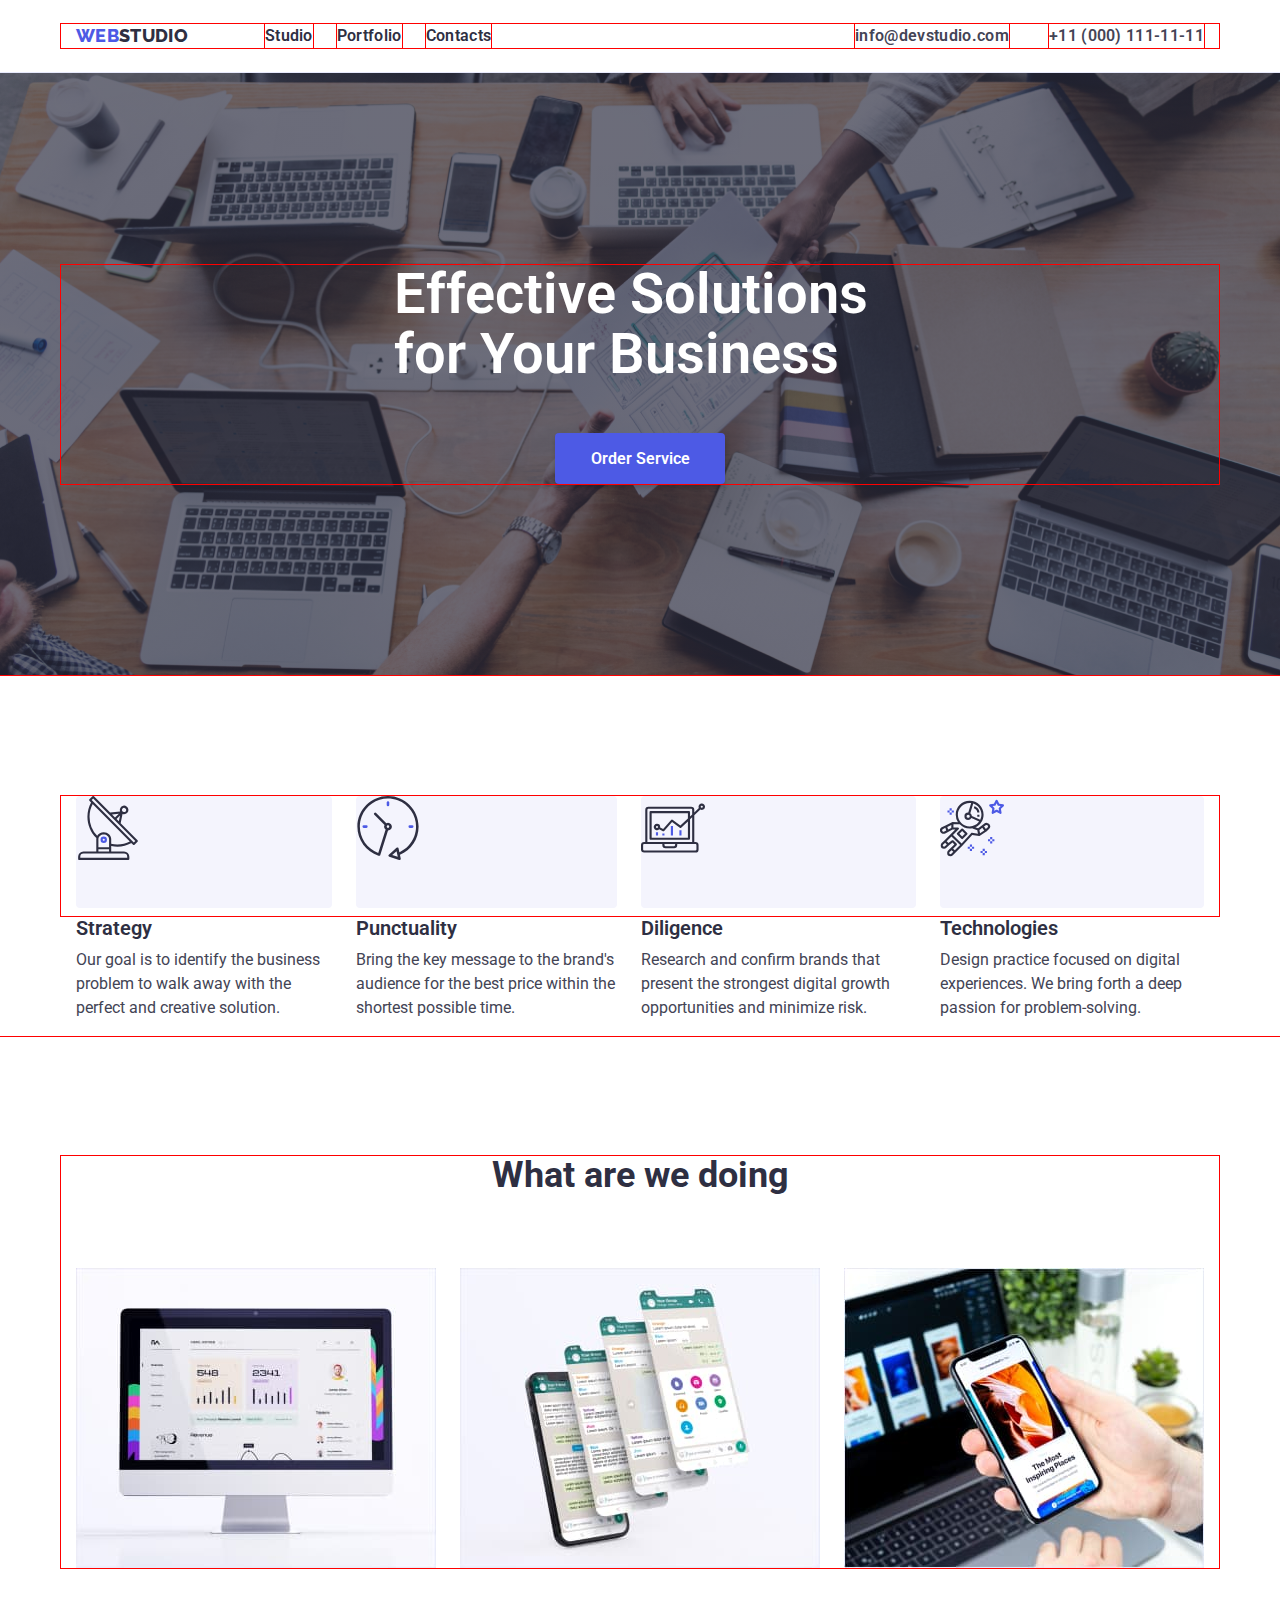
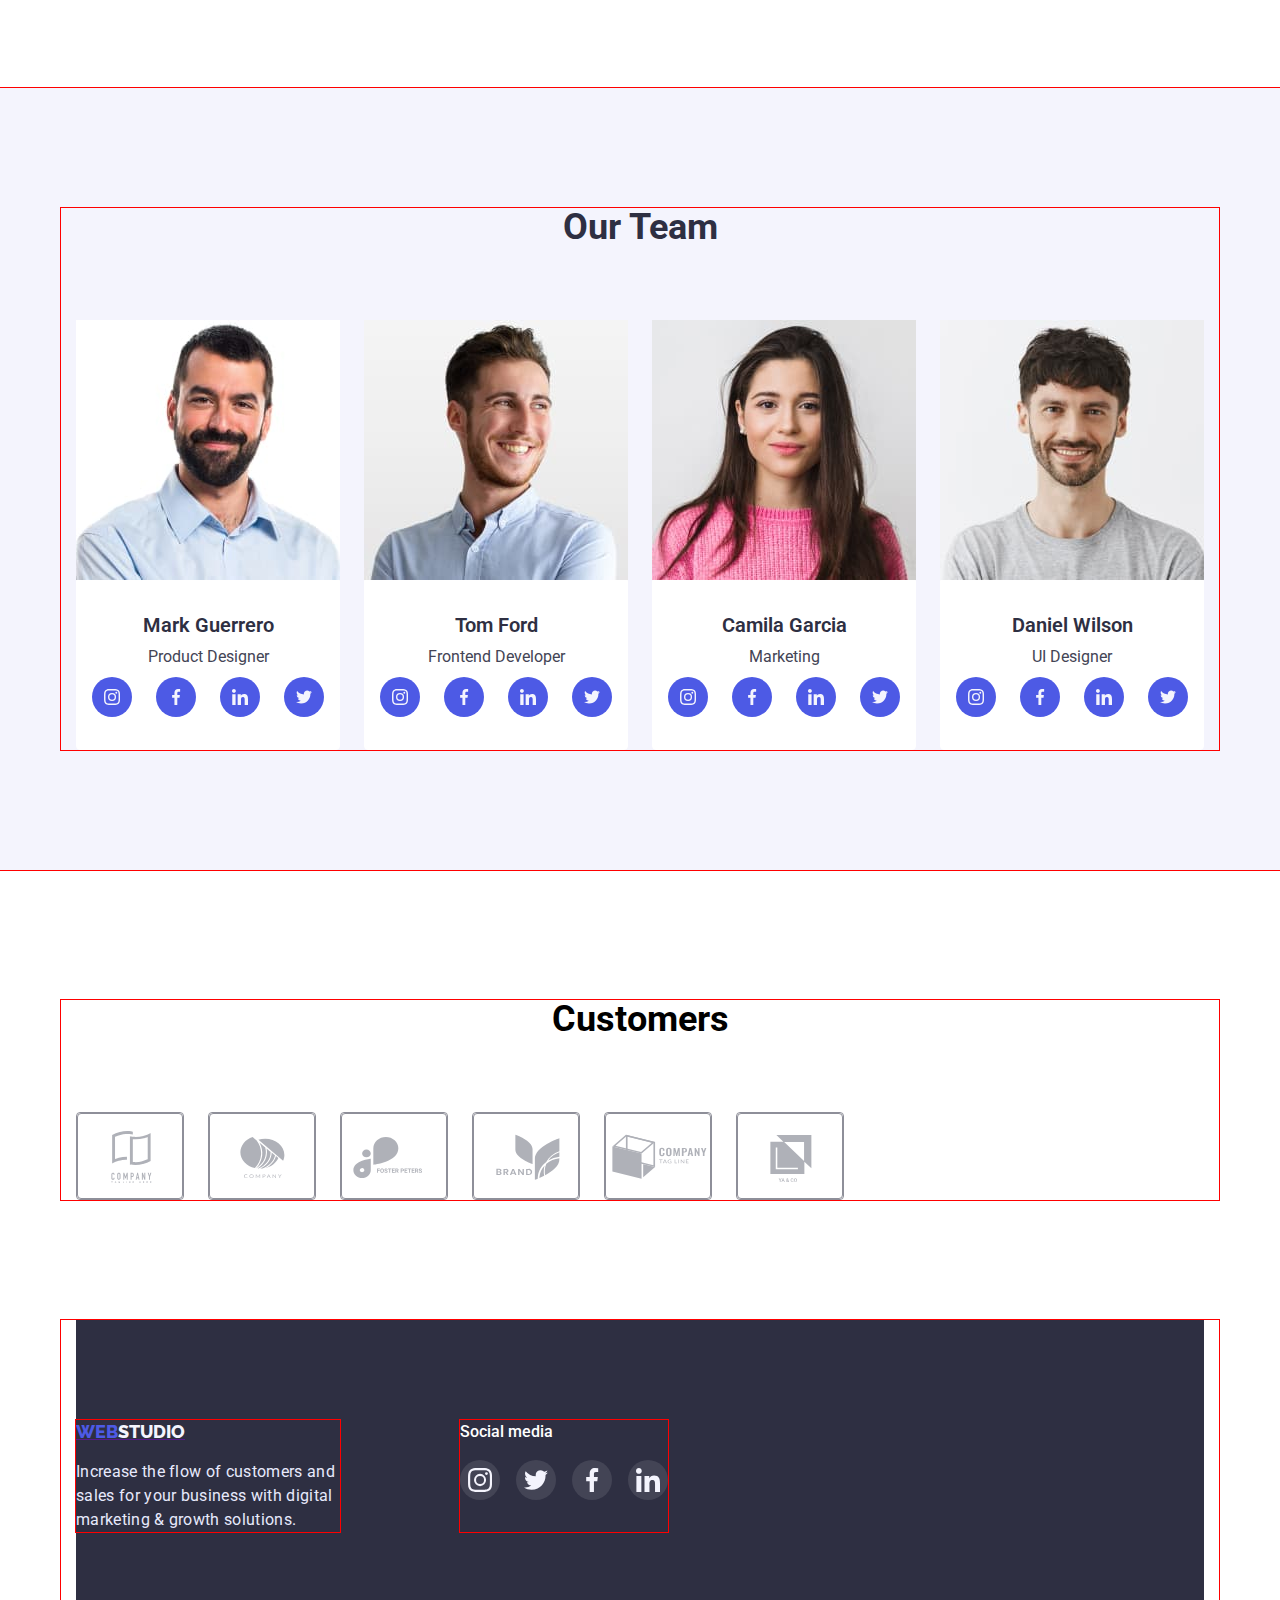
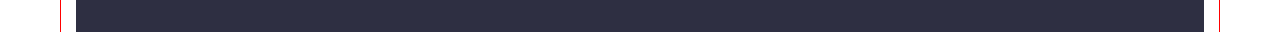
==== commit 09bf1221: "Внес изменения" ====
--- a/index.html
+++ b/index.html
@@ -53,7 +53,9 @@
             </section>
             <!--ADGE-->
             <section class="adge">
+                
                 <div class="container">
+                    
                     <ul class="adge-list">
                         <li class="adge-item">
                             <a href="">
@@ -95,9 +97,10 @@
                             <p class="main-text">Design practice focused on digital experiences. We bring forth a deep
                                 passion for problem-solving.</p>
                         </li>
-
+                    
                 </div>
                 </ul>
+            
             </section>
             <!--SERVIS-->
             <section class="container-servis">
@@ -270,69 +273,67 @@
             </section>
         </div>
         <section class="customers">
-            <h2 class="customers-name">Customers</h2>
+            
             <div class="container">
+                <h2 class="customers-name">Customers</h2>
                 <ul class="customers-list link">
                     <li class="customers-item link">
                         <a href="" class="customers-link link">
-                            <svg class="customers-link-icon" width="168" height="88">
+                            <svg class="customers-link-icon" width="104" height="56">
                                 <use href="./img/icon.svg#icon-Logo-1"></use>
                             </svg>
                         </a>
                     </li>
                     <li class="customers-item link">
                         <a href="" class="customers-link link">
-                            <svg class="customers-link-icon" width="168" height="88">
+                            <svg class="customers-link-icon" width="104" height="56">
                                 <use href="./img/icon.svg#icon-Logo-2"></use>
                             </svg>
                         </a>
                     </li>
                     <li class="customers-item link">
                         <a href="" class="customers-link link">
-                            <svg class="customers-link-icon" width="168" height="88">
+                            <svg class="customers-link-icon" width="104" height="56">
                                 <use href="./img/icon.svg#icon-Logo-3"></use>
                             </svg>
                         </a>
                     </li>
                     <li class="customers-item link">
                         <a href="" class="customers-link link">
-                            <svg class="customers-link-icon" width="168" height="88">
+                            <svg class="customers-link-icon" width="104" height="56">
                                 <use href="./img/icon.svg#icon-Logo-4"></use>
                             </svg>
                         </a>
                     </li>
                     <li class="customers-item link">
                         <a href="" class="customers-link link">
-                            <svg class="customers-link-icon" width="168" height="88">
+                            <svg class="customers-link-icon" width="104" height="56">
                                 <use href="./img/icon.svg#icon-Logo-5"></use>
                             </svg>
                         </a>
                     </li>
                     <li class="customers-item link">
                         <a href="" class="customers-link link">
-                            <svg class="customers-link-icon" width="168" height="88">
+                            <svg class="customers-link-icon" width="104" height="56">
                                 <use href="./img/icon.svg#icon-Logo"></use>
                             </svg>
                         </a>
                     </li>
+                
             </div>
         </section>
     </main>
     <!--FOOTER-->
+<div class="container">
     <footer class="footer">
-       <div class="container">
-            <div class="footer-container">
-                <a class="logo-footer" href=""><span class="logo-web">WEB</span><span
-                        class="studio-footer">STUDIO</span> </a>
-                <div class="footer-text-container">
+        
+                    <div class="contant">
+                        <a class="logo-footer" href=""><span class="logo-web">WEB</span><span
+                    class="studio-footer">STUDIO</span> </a>
                     <p class="footer-text">Increase the flow of customers and sales for your business with digital
-                        marketing & growth solutions.</p>
-                </div>
-            </div>
-            
-        </div>
-        <div class="container">
-        <div class="wrap">
+                    marketing & growth solutions.</p>
+                </div>    
+             <div class="wrap">
             <h4 class="footer-text-soc">Social media</h4>
             <ul class="footer-list-soc">
                 <li class="footer-item-soc link">
@@ -365,7 +366,8 @@
                 </li>
             </ul>
         </div>
-    </div>
+    
+</div>
     </footer>
 </body>
 
--- a/css/style.css
+++ b/css/style.css
@@ -171,7 +171,7 @@
   display: block;
   margin: 0 auto;
   border: none;
-  }
+}
 
 .hero-btn:hover,
 .hero-btn:focus {
@@ -187,6 +187,11 @@
   display: flex;
   gap: 24px;
 }
+.adge-item {
+  width: calc((100%-72px) / 4);
+  height: 112px;
+  margin-bottom: 8px;
+}
 .adg-link {
   width: 100%;
   height: 100%;
@@ -195,15 +200,10 @@
   display: flex;
   align-items: center;
   justify-content: center;
-  padding: 24px 100px;
+  /*padding: 24px 100px;*/
   margin-bottom: 8px;
 }
-.adge-item {
-  width: calc((100%-72px) / 4);
-  /*width: 264px;*/
-  height: 112px;
-  /*margin-bottom: 8px;*/
-}
+
 .team-container {
   padding-top: 120px;
   padding-bottom: 110px;
@@ -232,13 +232,18 @@
   padding-bottom: 32px;
   text-align: center;
   background: #ffffff;
+  border-radius: 0px 0px 4px 4px;
   /*margin-bottom: 8px;*/
-
+  border: 1px solid #ffffff;
+}
+.team-h3-p:hover,
+.team-h3-p:focus {
   box-shadow: 0px 1px 6px rgba(46, 47, 66, 0.08),
     0px 1px 1px rgba(46, 47, 66, 0.16), 0px 2px 1px rgba(46, 47, 66, 0.08);
-  border-radius: 0px 0px 4px 4px;
-}
-
+}
+/*.team-h3-p:focus {
+  box-shadow: 0px 1px 6px rgba(46, 47, 66, 0.08), 0px 1px 1px rgba(46, 47, 66, 0.16), 0px 2px 1px rgba(46, 47, 66, 0.08);
+}*/
 .team-list-soc {
   display: flex;
   justify-content: center;
@@ -304,6 +309,7 @@
   line-height: 1.11;
   text-align: center;
   margin-bottom: 72px;
+  /*padding-top: 130px;*/
 }
 .customers-list {
   display: flex;
@@ -312,6 +318,13 @@
 .customers-item {
   width: calc((100%-120px) / 6);
   height: 88px;
+  border: 1px solid #8e8f99;
+  border-radius: 4px;
+}
+.customers-item:hover,
+.customers-item:focus {
+  border: 1px solid #404bbf;
+  border-radius: 4px;
 }
 .customers-link {
   width: 100%;
@@ -321,14 +334,11 @@
   display: flex;
   align-items: center;
   justify-content: center;
-  fill: #AFB1B8;
- 
-}
-
+  fill: #afb1b8;
+}
 .customers-link-icon:hover,
 .customers-link-icon:focus {
-fill: #404bbf;
-
+  fill: #404bbf;
 }
 
 .footer {
@@ -336,9 +346,16 @@
   padding-top: 100px;
   padding-bottom: 100px;
   display: flex;
-}
-/*.footer-container{
-  display: flex;
+ 
+}
+.contant{
+  width: 264px;
+  margin-right: 120px;
+  outline: 1px solid red;
+
+}
+/*.footer-container {
+  width: 264px;
 }*/
 .studio-footer {
   font-family: "Raleway", "sans-serif";
@@ -354,13 +371,13 @@
   line-height: 1.5;
   letter-spacing: 0.02em;
   margin-top: 16px;
-  
+  /*width: 264px;*/
 }
 .footer-text-container {
-  width: 264px;
-  outline: 1px solid red;
-}
-.wrap{
+  /*width: 264px;*/
+  outline: 1px solid red;
+}
+.wrap {
   display: flex;
   flex-direction: column;
   outline: 1px solid red;
@@ -387,7 +404,7 @@
 }
 .footer-item-soc:hover,
 .footer-item-soc:focus {
-  background: #31D0AA;
+  background: #31d0aa;
   border-radius: 50%;
 }
 
@@ -399,12 +416,10 @@
   display: flex;
   justify-content: center;
   align-items: center;
-  
 }
 /*.social{
   outline: 1px solid red; 
  }*/
-
 
 /*======================PORTFOLIO==============*/
 .main-pf {
@@ -422,16 +437,19 @@
   cursor: pointer;
   text-align: center;
   padding: 12px 24px;
-  box-shadow: 0px 3px 1px rgba(0, 0, 0, 0.1), 0px 2px 1px rgba(0, 0, 0, 0.08), 0px 2px 2px rgba(0, 0, 0, 0.12);
 }
 .menu-btn:hover,
 .menu-btn:focus {
   background: #404bbf;
   color: #ffffff;
-}
-.pf-naim-text {
-  outline: 1px solid #f4f4fd;
-}
+  box-shadow: 0px 3px 1px rgba(0, 0, 0, 0.1), 0px 2px 1px rgba(0, 0, 0, 0.08),
+    0px 2px 2px rgba(0, 0, 0, 0.12);
+}
+/*.pf-naim-text {
+  border: 0.5px solid #F4F4FD;
+  
+}*/
+
 .pf-naim-text + .pf-naim-text {
   margin-top: 48px;
 }
@@ -472,5 +490,10 @@
   padding-right: 16px;
   padding-left: 16px;
   border: 0.5px solid #f4f4fd;
-  box-shadow: 0px 1px 6px rgba(46, 47, 66, 0.08);
-}
+  /*box-shadow: 0px 1px 6px rgba(46, 47, 66, 0.08);*/
+}
+.pf-naim-text:hover,
+.pf-naim-text:focus {
+  border: 0.5px solid #e7e9fc;
+  box-shadow: 1px 1px 6px rgba(46, 47, 66, 0.08);
+}
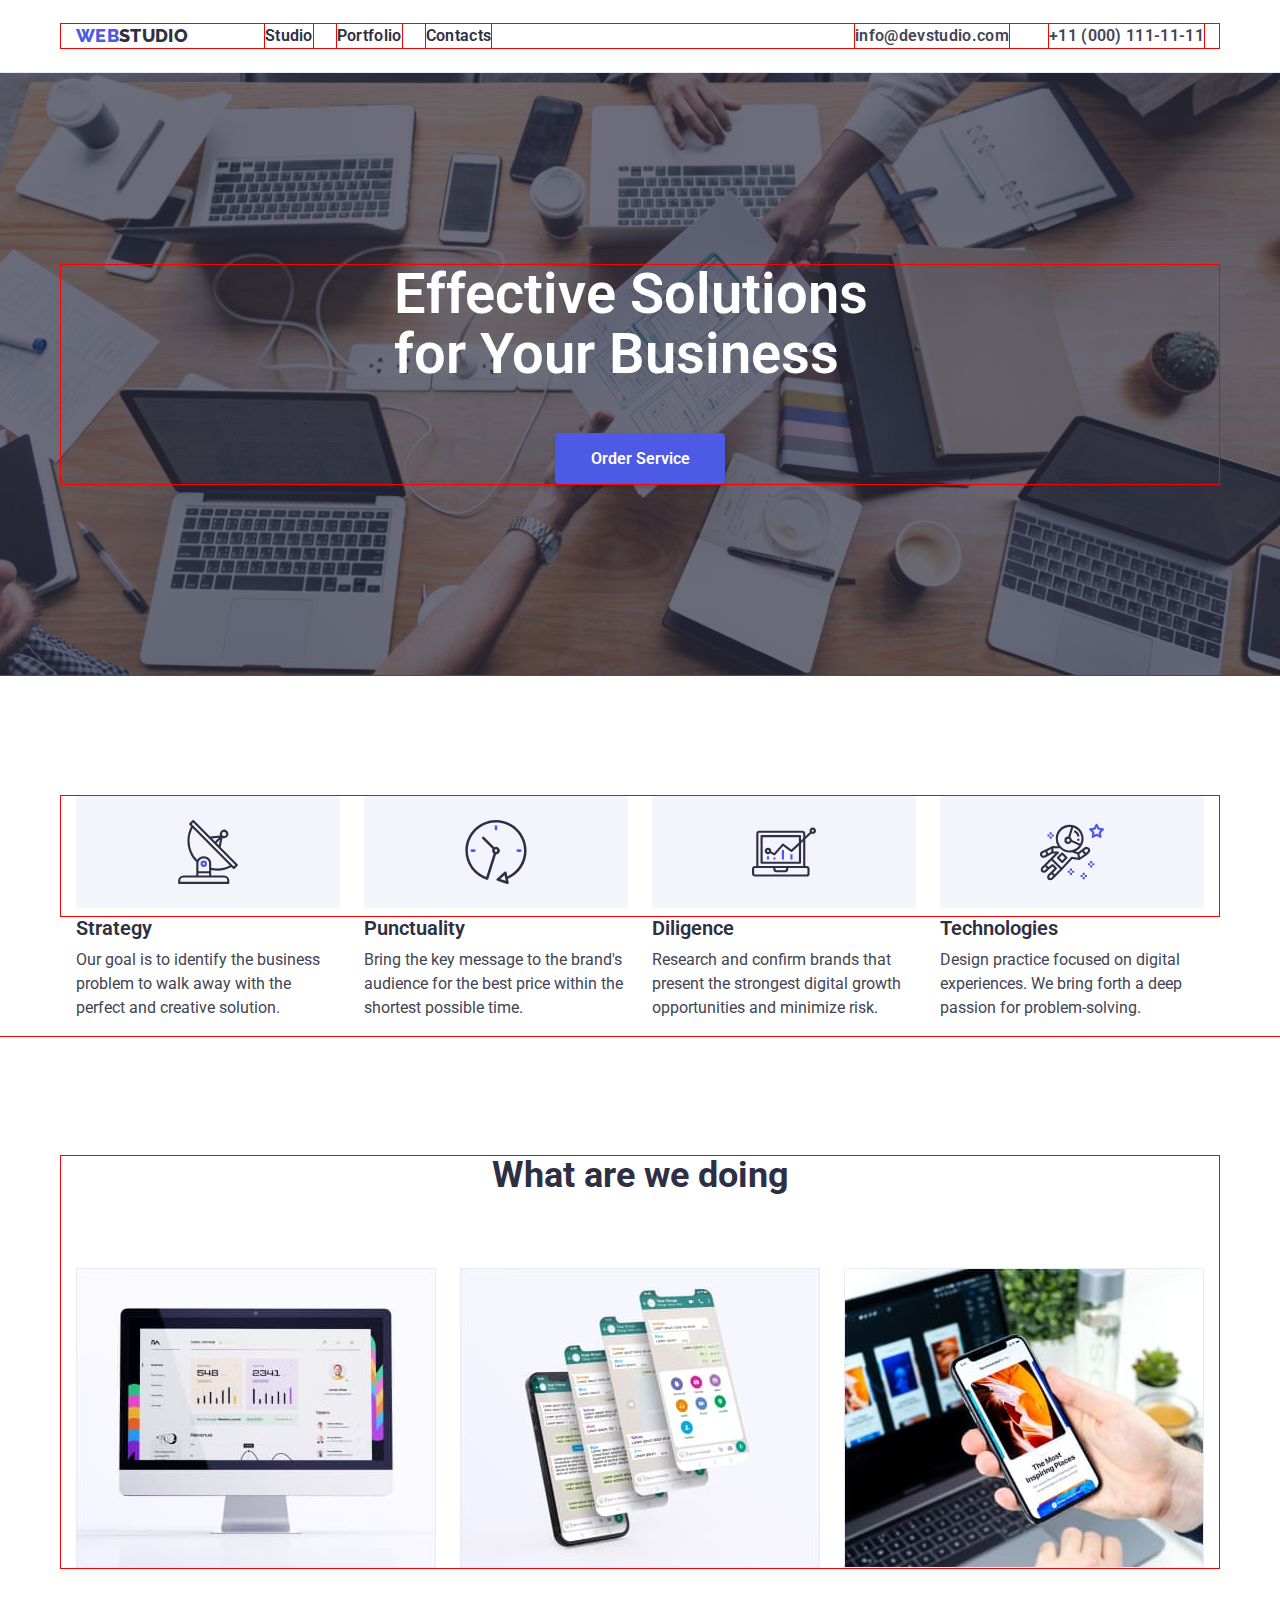
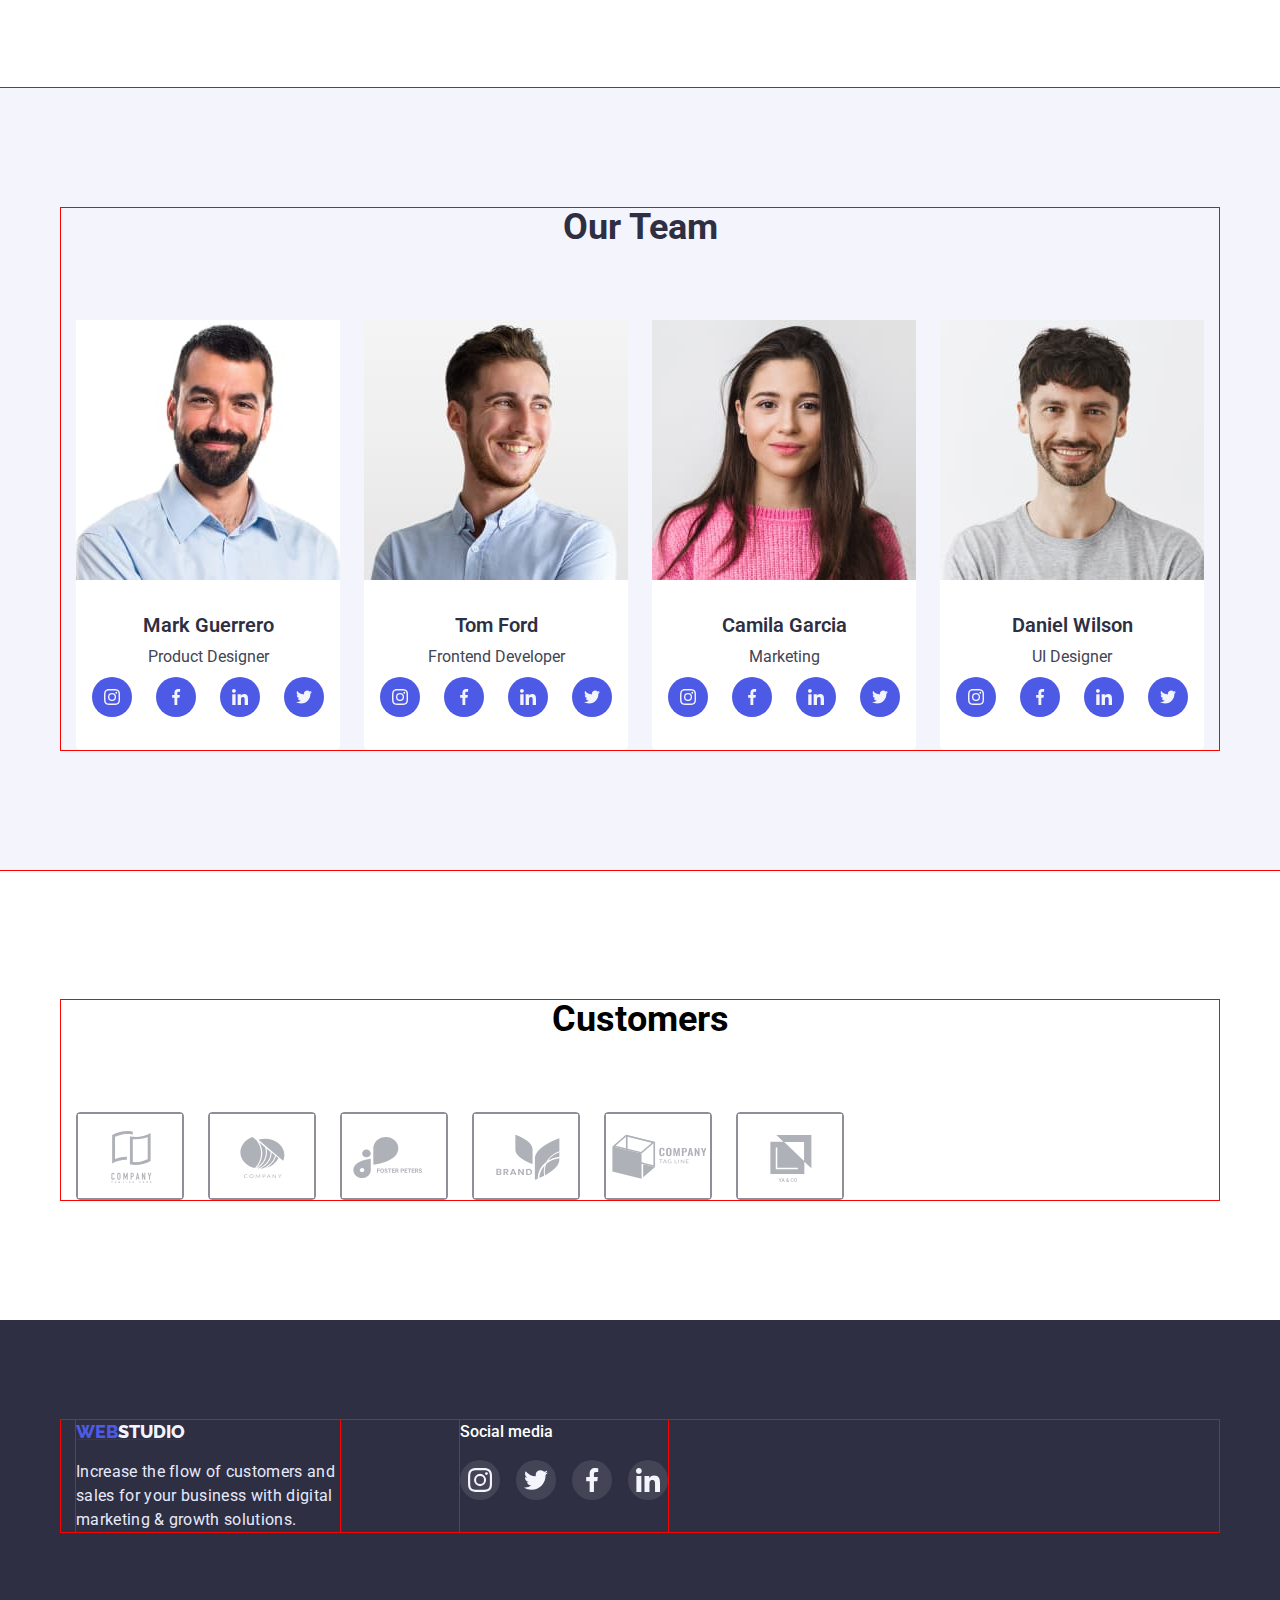
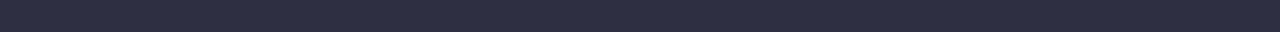
==== commit dbc1c9f4: "Внес поправки" ====
--- a/index.html
+++ b/index.html
@@ -55,22 +55,23 @@
             <section class="adge">
                 
                 <div class="container">
-                    
                     <ul class="adge-list">
                         <li class="adge-item">
                             <a href="">
-                                <svg class="adg-link">
-                                    <use href="./img/icon.svg#icon-antenna-1" width="64" height="64"></use>
+                                <svg class="adg-link" width="64" height="64">
+                                    <use href="./img/icon.svg#icon-antenna-1"></use>
                                 </svg>
                             </a>
                             <h3 class="main-name">Strategy</h3>
                             <p class="main-text">Our goal is to identify the business
                                 problem to walk away with the perfect and creative solution. </p>
-                        </li>
+                            
+                        </li>
+                    
                         <li class="adge-item">
                             <a href="">
-                                <svg class="adg-link">
-                                    <use href="./img/icon.svg#icon-clock-1" width="64" height="64"></use>
+                                <svg class="adg-link" width="64" height="64">
+                                    <use href="./img/icon.svg#icon-clock-1"></use>
                                 </svg>
                             </a>
                             <h3 class="main-name">Punctuality</h3>
@@ -79,8 +80,8 @@
                         </li>
                         <li class="adge-item">
                             <a href="">
-                                <svg class="adg-link">
-                                    <use href="./img/icon.svg#icon-diagram-1" width="64" height="64"></use>
+                                <svg class="adg-link"  width="64" height="64">
+                                    <use href="./img/icon.svg#icon-diagram-1"></use>
                                 </svg>
                             </a>
                             <h3 class="main-name">Diligence</h3>
@@ -89,8 +90,8 @@
                         </li>
                         <li class="adge-item">
                             <a href="">
-                                <svg class="adg-link">
-                                    <use href="./img/icon.svg#icon-astronaut-1" width="64" height="64"></use>
+                                <svg class="adg-link" width="64" height="64">
+                                    <use href="./img/icon.svg#icon-astronaut-1"></use>
                                 </svg>
                             </a>
                             <h3 class="main-name">Technologies</h3>
@@ -324,16 +325,15 @@
         </section>
     </main>
     <!--FOOTER-->
-<div class="container">
     <footer class="footer">
-        
+        <div class="container container-footer">
                     <div class="contant">
                         <a class="logo-footer" href=""><span class="logo-web">WEB</span><span
                     class="studio-footer">STUDIO</span> </a>
                     <p class="footer-text">Increase the flow of customers and sales for your business with digital
                     marketing & growth solutions.</p>
                 </div>    
-             <div class="wrap">
+            <div class="wrap">
             <h4 class="footer-text-soc">Social media</h4>
             <ul class="footer-list-soc">
                 <li class="footer-item-soc link">
@@ -366,8 +366,7 @@
                 </li>
             </ul>
         </div>
-    
-</div>
+    </div>
     </footer>
 </body>
 
--- a/css/style.css
+++ b/css/style.css
@@ -188,7 +188,7 @@
   gap: 24px;
 }
 .adge-item {
-  width: calc((100%-72px) / 4);
+  width: calc((100% - 72px) / 4);
   height: 112px;
   margin-bottom: 8px;
 }
@@ -202,6 +202,7 @@
   justify-content: center;
   /*padding: 24px 100px;*/
   margin-bottom: 8px;
+  padding: 24px 100px;
 }
 
 .team-container {
@@ -254,6 +255,9 @@
   width: 40px;
   height: 40px;
 }
+.team-link-soc-icon{
+  fill: #F4F4FD;
+}
 .team-link-soc {
   width: 100%;
   height: 100%;
@@ -263,7 +267,11 @@
   justify-content: center;
   align-items: center;
 }
-
+.team-link-soc:hover,
+.team-link-soc:focus {
+  background: #404bbf;
+  
+}
 .main-name {
   color: var(--text-color);
   font-weight: 600;
@@ -324,21 +332,22 @@
 .customers-item:hover,
 .customers-item:focus {
   border: 1px solid #404bbf;
-  border-radius: 4px;
+  /*border-radius: 4px;*/
 }
 .customers-link {
   width: 100%;
   height: 100%;
   border: 1px solid #8e8f99;
-  border-radius: 4px;
+  /*border-radius: 4px;*/
   display: flex;
   align-items: center;
   justify-content: center;
   fill: #afb1b8;
 }
-.customers-link-icon:hover,
-.customers-link-icon:focus {
+.customers-link:hover,
+.customers-link:focus {
   fill: #404bbf;
+  border-color: #404bbf;
 }
 
 .footer {
@@ -346,13 +355,14 @@
   padding-top: 100px;
   padding-bottom: 100px;
   display: flex;
- 
-}
-.contant{
+}
+.contant {
   width: 264px;
   margin-right: 120px;
   outline: 1px solid red;
-
+}
+.container-footer {
+  display: flex;
 }
 /*.footer-container {
   width: 264px;
@@ -378,8 +388,8 @@
   outline: 1px solid red;
 }
 .wrap {
-  display: flex;
-  flex-direction: column;
+  display: block;
+  /*flex-direction: column;*/
   outline: 1px solid red;
 }
 .footer-text-soc {
@@ -401,6 +411,9 @@
 .footer-item-soc {
   width: 40px;
   height: 40px;
+}
+.footer-link-soc-icon{
+  fill: #F4F4FD;
 }
 .footer-item-soc:hover,
 .footer-item-soc:focus {
@@ -455,7 +468,7 @@
 }
 
 .img-container {
-  width: calc(100%-48px) / 3;
+  width: calc(100% - 48px) / 3;
   display: flex;
   flex-wrap: wrap;
   row-gap: 48px;
@@ -494,6 +507,6 @@
 }
 .pf-naim-text:hover,
 .pf-naim-text:focus {
-  border: 0.5px solid #e7e9fc;
-  box-shadow: 1px 1px 6px rgba(46, 47, 66, 0.08);
-}
+  box-shadow: 0px 1px 6px rgba(46, 47, 66, 0.08),
+    0px 1px 1px rgba(46, 47, 66, 0.16), 0px 2px 1px rgba(46, 47, 66, 0.08);
+}
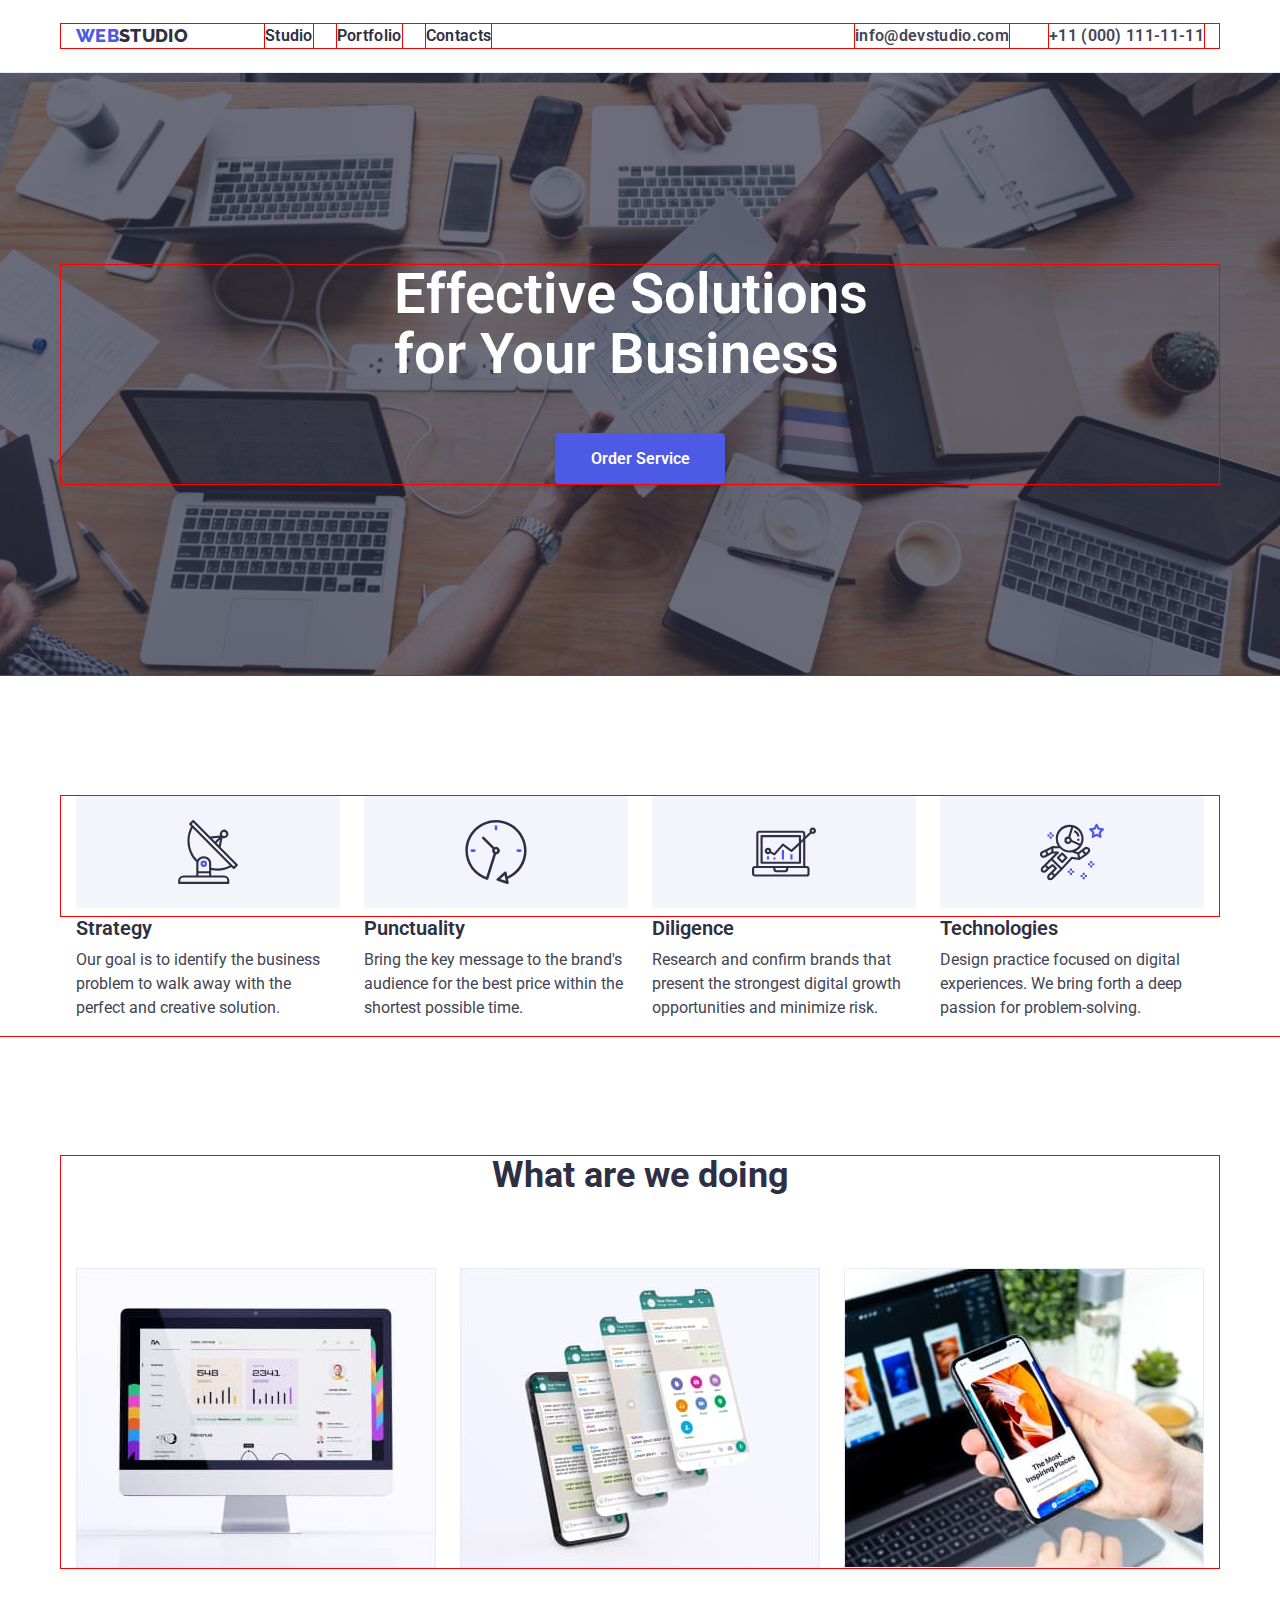
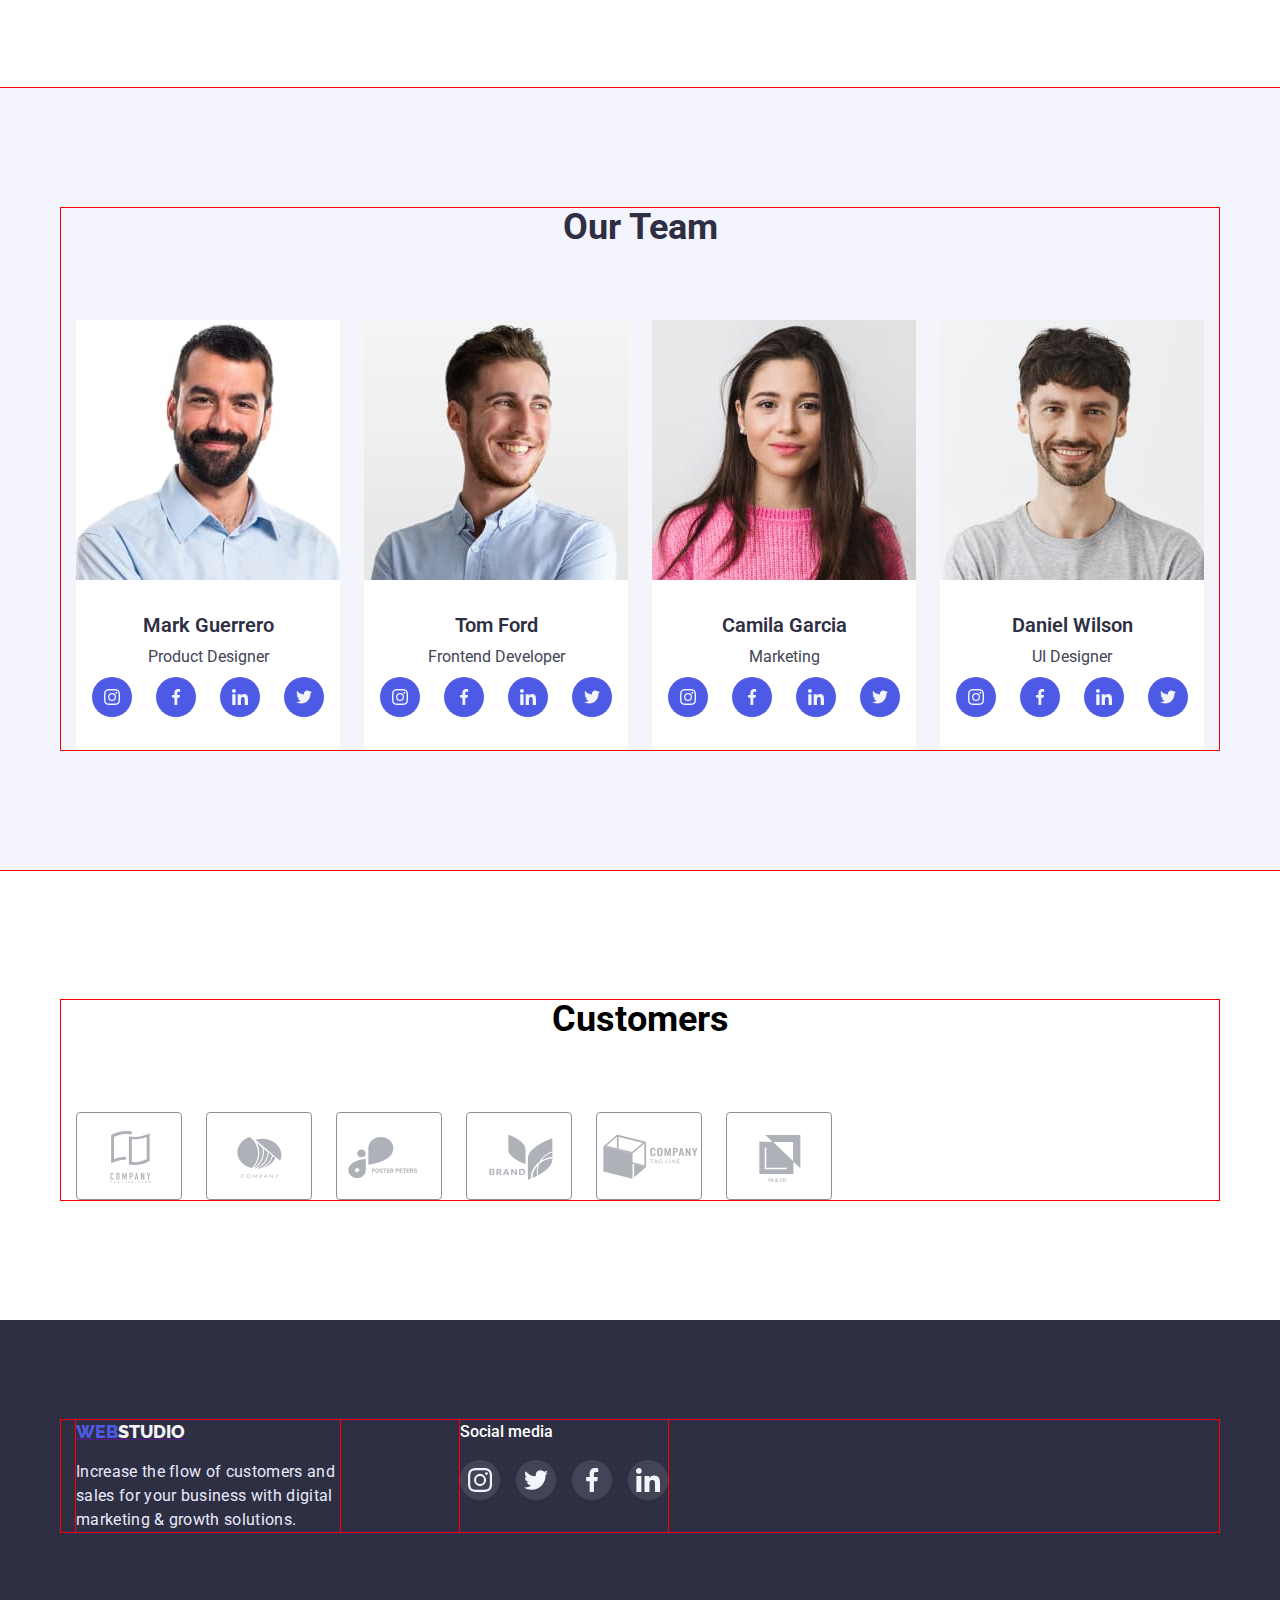
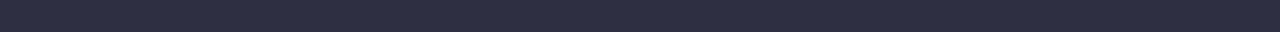
==== commit da442ccd: "Сделал 10.01" ====
--- a/index.html
+++ b/index.html
@@ -57,8 +57,8 @@
                 <div class="container">
                     <ul class="adge-list">
                         <li class="adge-item">
-                            <a href="">
-                                <svg class="adg-link" width="64" height="64">
+                            <a href="" class="adg-link" width="264" height="112">
+                                <svg width="64" height="64">
                                     <use href="./img/icon.svg#icon-antenna-1"></use>
                                 </svg>
                             </a>
@@ -68,9 +68,9 @@
                             
                         </li>
                     
-                        <li class="adge-item">
-                            <a href="">
-                                <svg class="adg-link" width="64" height="64">
+                        <li class="adge-item" >
+                            <a href=""class="adg-link" width="264" height="112">
+                                <svg  width="64" height="64">
                                     <use href="./img/icon.svg#icon-clock-1"></use>
                                 </svg>
                             </a>
@@ -79,8 +79,8 @@
                                 the shortest possible time.</p>
                         </li>
                         <li class="adge-item">
-                            <a href="">
-                                <svg class="adg-link"  width="64" height="64">
+                            <a href="" class="adg-link">
+                                <svg   width="64" height="64" width="264" height="112">
                                     <use href="./img/icon.svg#icon-diagram-1"></use>
                                 </svg>
                             </a>
@@ -89,8 +89,8 @@
                                 opportunities and minimize risk.</p>
                         </li>
                         <li class="adge-item">
-                            <a href="">
-                                <svg class="adg-link" width="64" height="64">
+                            <a href="" class="adg-link" width="264" height="112">
+                                <svg width="64" height="64">
                                     <use href="./img/icon.svg#icon-astronaut-1"></use>
                                 </svg>
                             </a>
--- a/css/style.css
+++ b/css/style.css
@@ -191,6 +191,7 @@
   width: calc((100% - 72px) / 4);
   height: 112px;
   margin-bottom: 8px;
+  
 }
 .adg-link {
   width: 100%;
@@ -200,9 +201,8 @@
   display: flex;
   align-items: center;
   justify-content: center;
+  margin-bottom: 8px;
   /*padding: 24px 100px;*/
-  margin-bottom: 8px;
-  padding: 24px 100px;
 }
 
 .team-container {
@@ -326,8 +326,8 @@
 .customers-item {
   width: calc((100%-120px) / 6);
   height: 88px;
-  border: 1px solid #8e8f99;
-  border-radius: 4px;
+  /*border: 1px solid #8e8f99;
+  border-radius: 4px;*/
 }
 .customers-item:hover,
 .customers-item:focus {
@@ -338,7 +338,7 @@
   width: 100%;
   height: 100%;
   border: 1px solid #8e8f99;
-  /*border-radius: 4px;*/
+  border-radius: 4px;
   display: flex;
   align-items: center;
   justify-content: center;
@@ -416,7 +416,7 @@
   fill: #F4F4FD;
 }
 .footer-item-soc:hover,
-.footer-item-soc:focus {
+.footer-item-soc:focus{
   background: #31d0aa;
   border-radius: 50%;
 }
@@ -429,6 +429,10 @@
   display: flex;
   justify-content: center;
   align-items: center;
+}
+.footer-link-soc:hover,
+.footer-link-soc:focus {
+  background-color: #31d0aa;
 }
 /*.social{
   outline: 1px solid red; 
